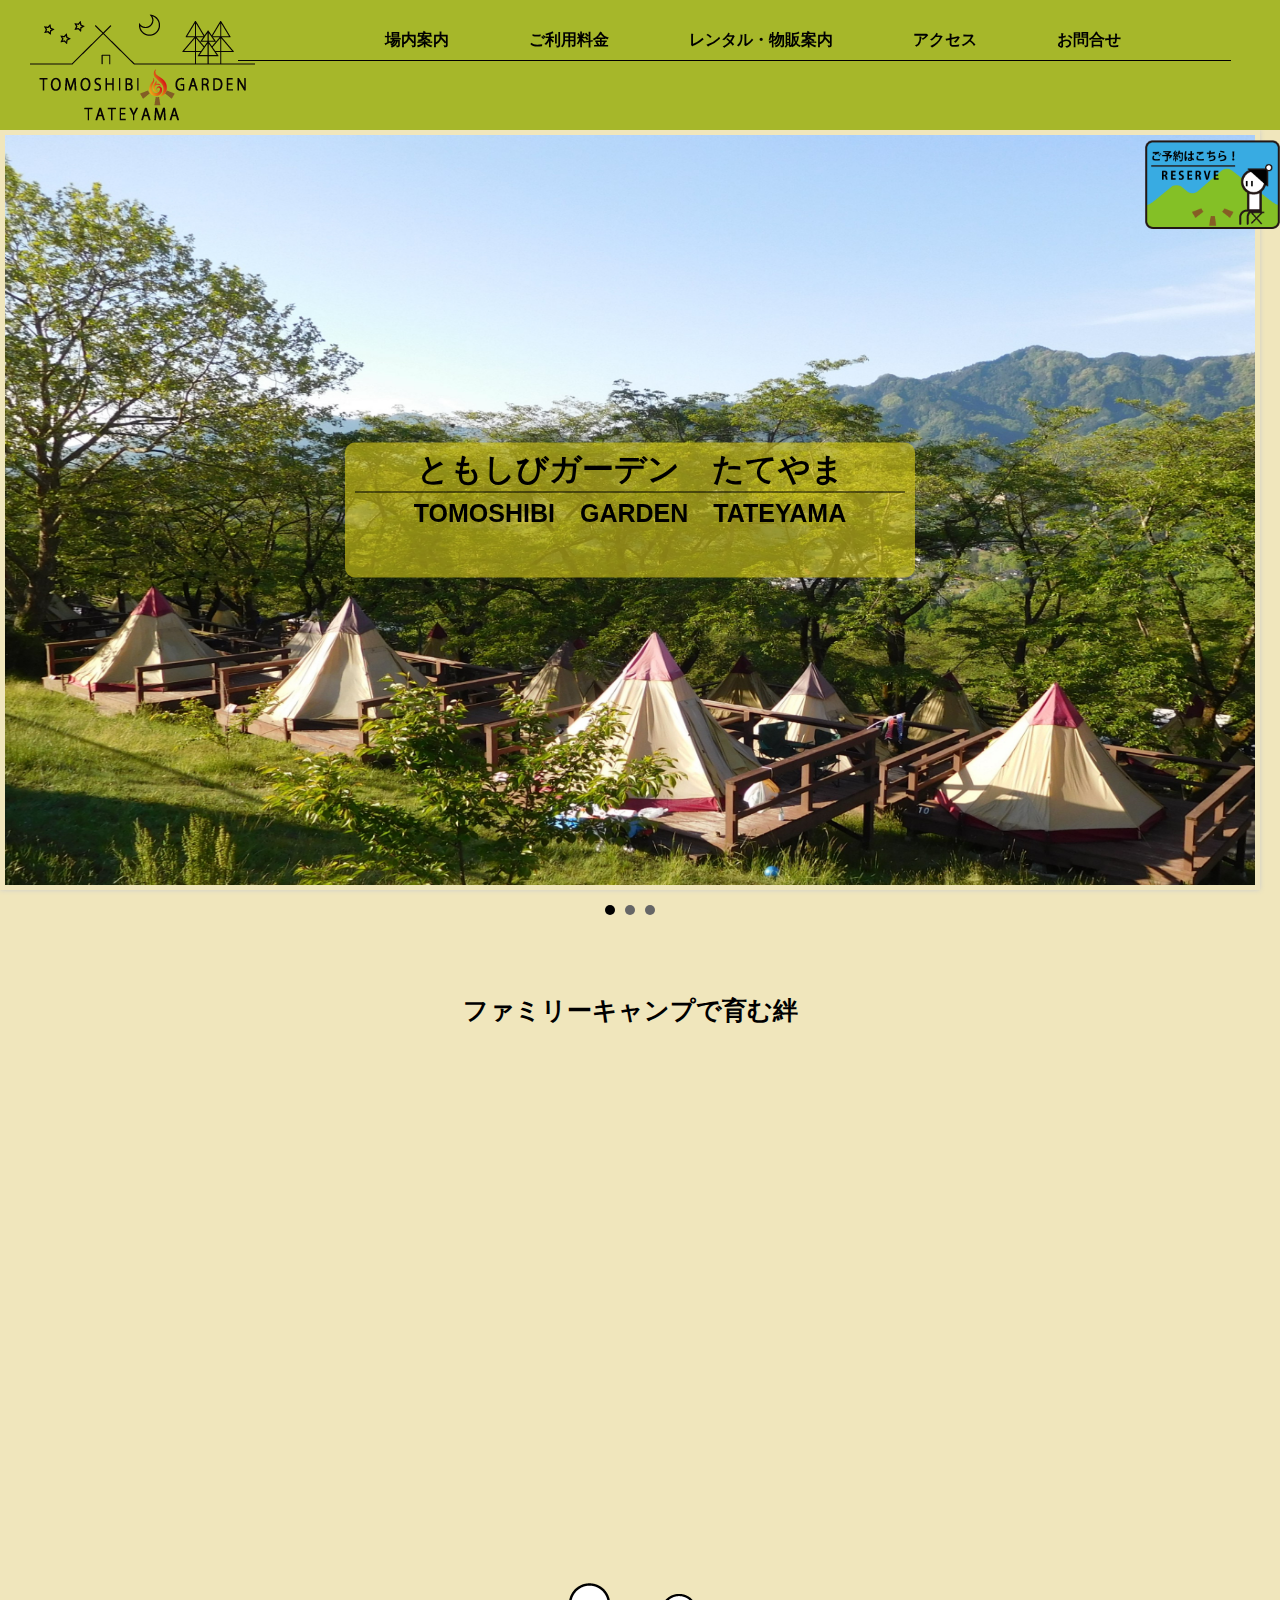
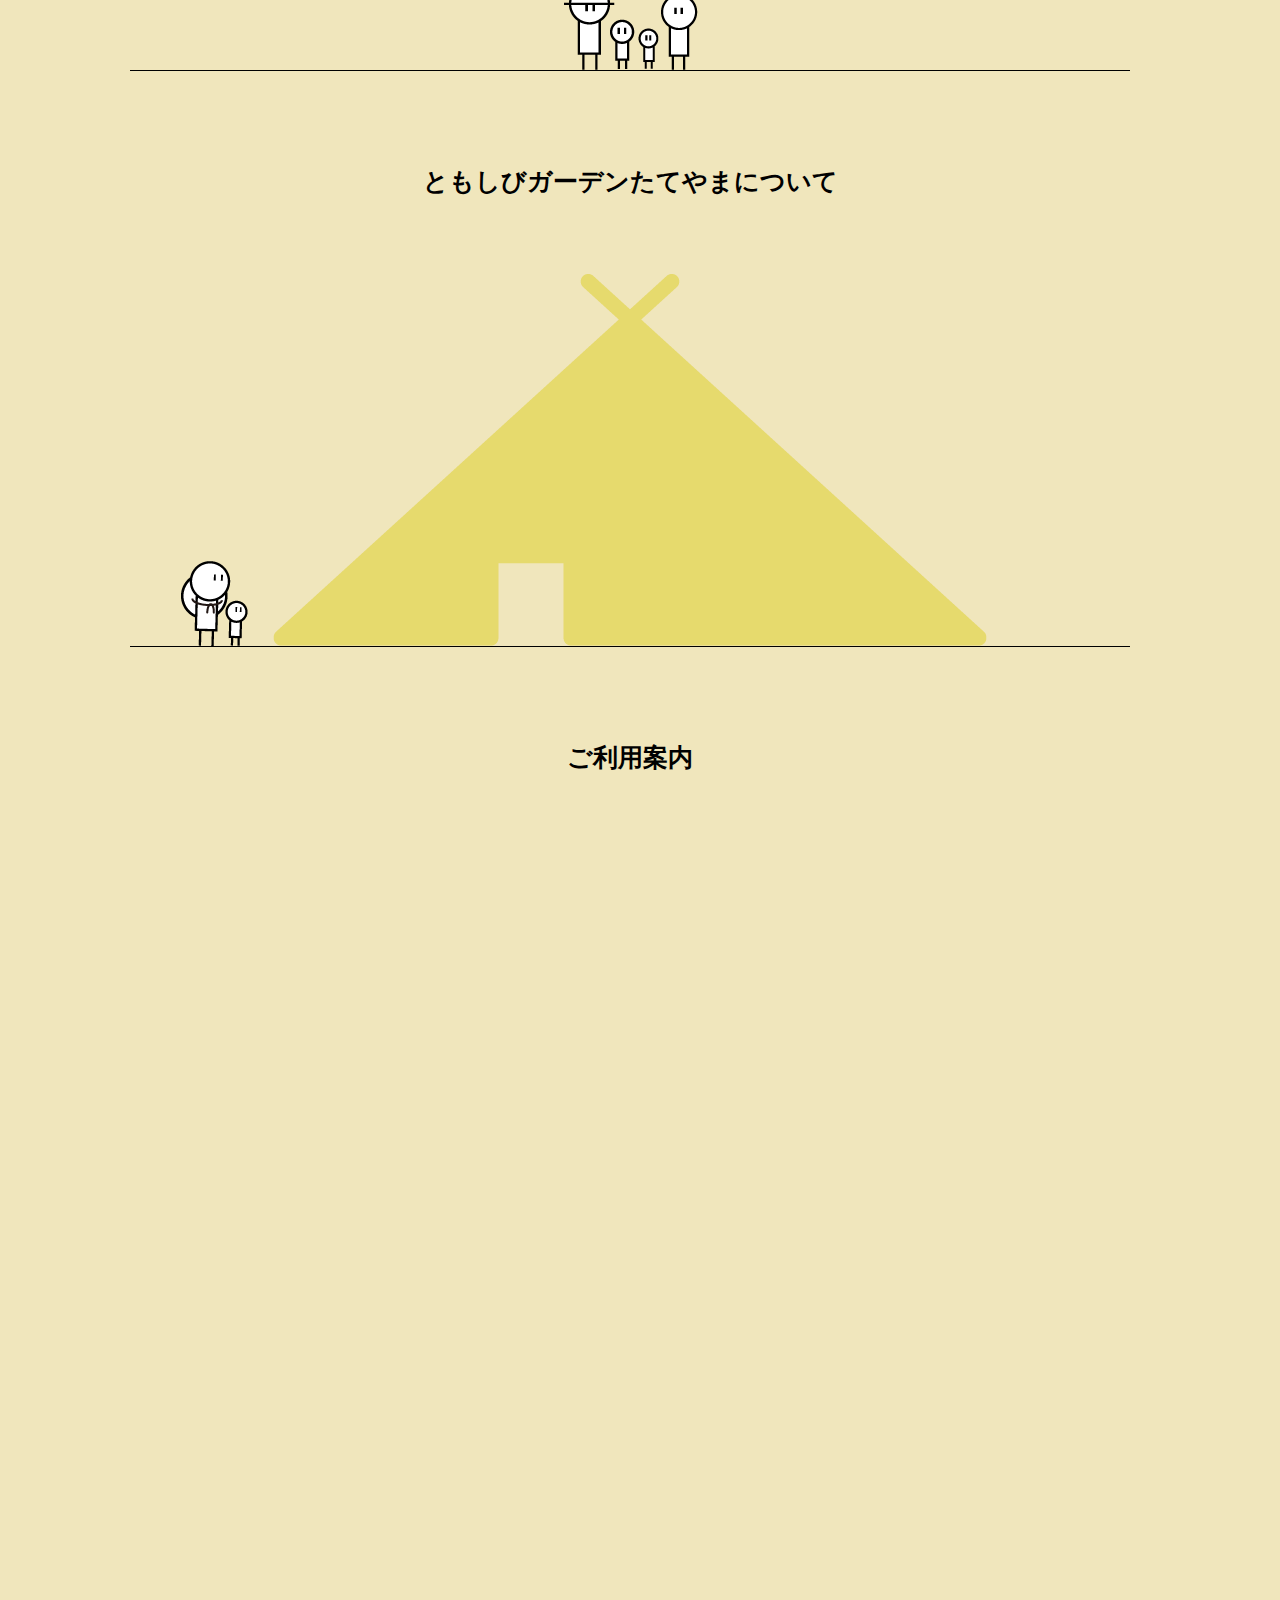
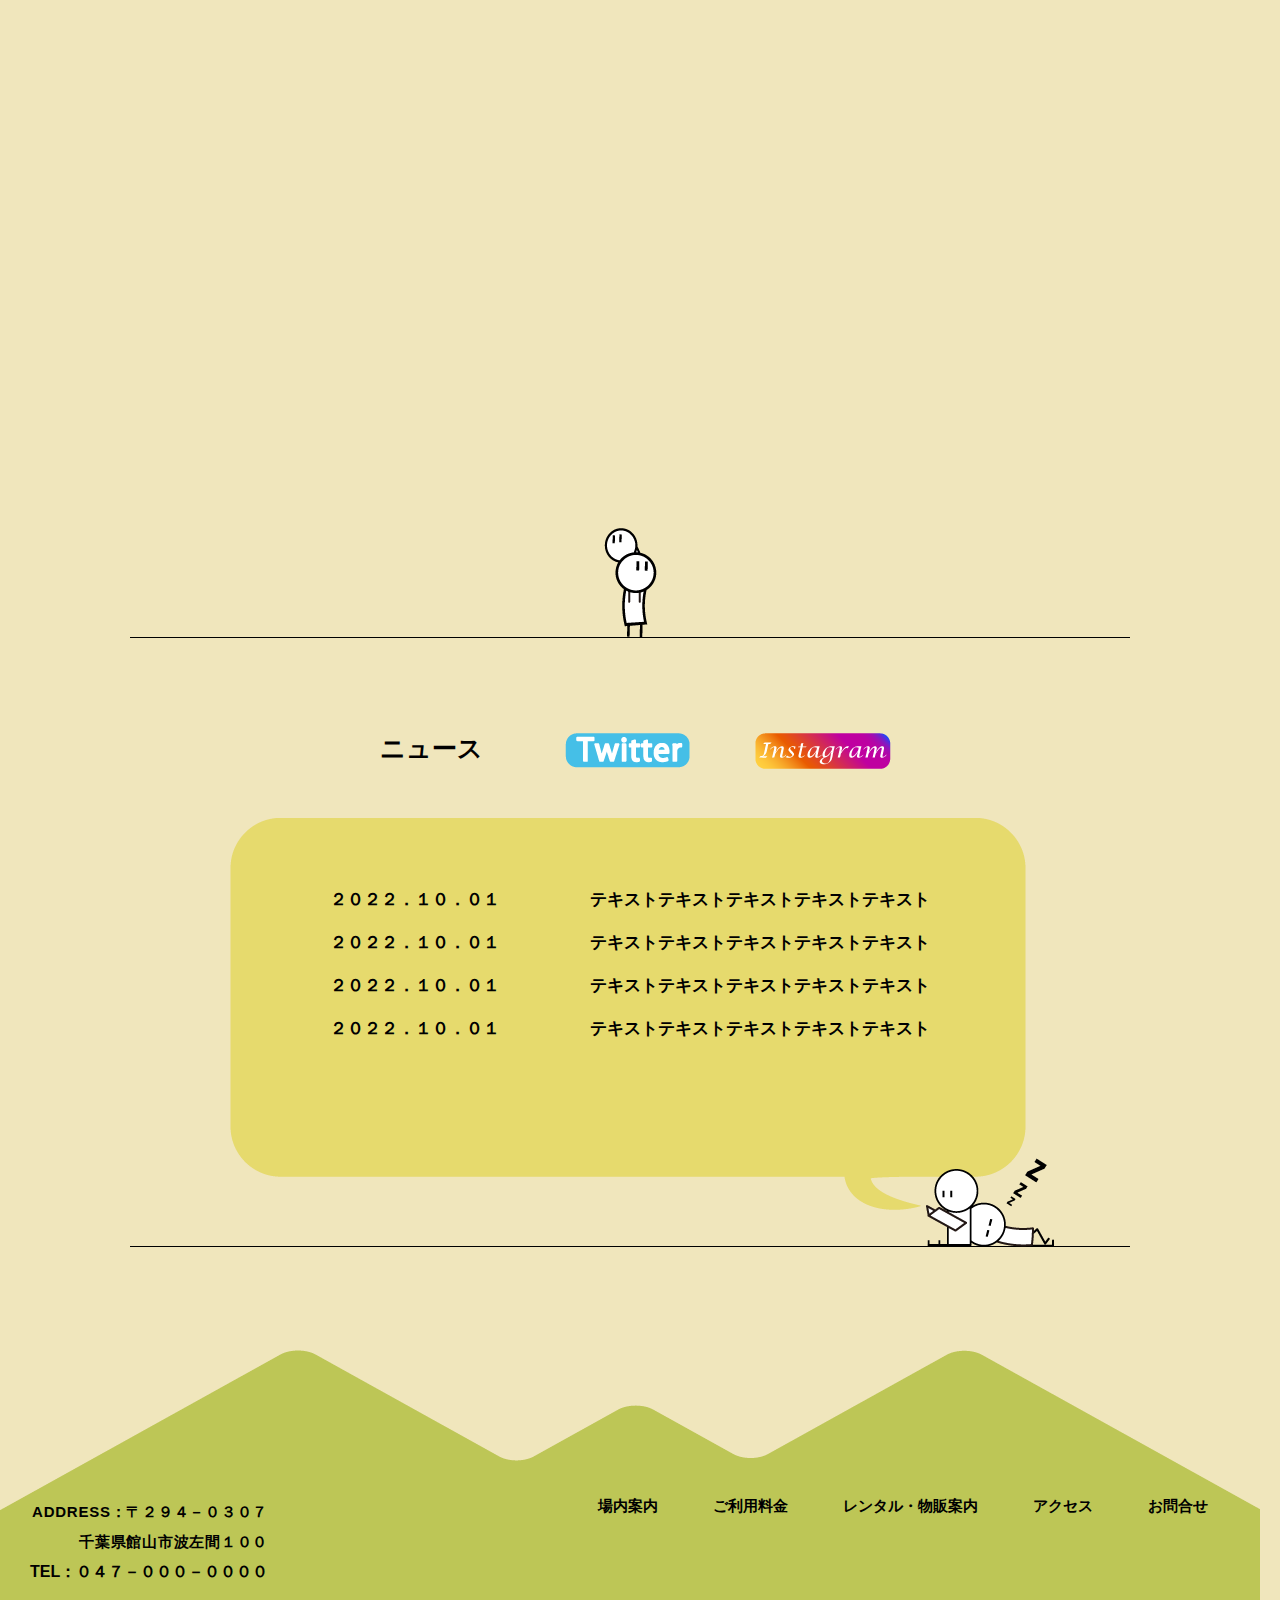
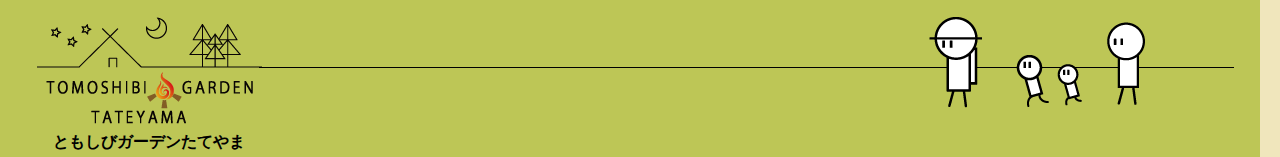
==== index.html @ 640172f9 "Initial commit" ====
<!DOCTYPE html>
<html lang="ja">

<head>
    <meta charset="UTF-8">
    <title>ともしびガーデンたてやま</title>
    <meta name="viewport" content="width=device-width, initial-scale=1.0">
    <link rel="stylesheet" href="assets/css/common.css">
    <link rel="stylesheet" href="assets/css/style.css">
    <link rel="stylesheet" href="assets/css/jquery.bxslider.min.css">
    <link rel="icon" href="favicon.ico">



</head>

<body>
    <header>
        <div class="h_logo">
            <a href="#">TOMOSHIBI&#8195;GARDEN&#8195;TATEYAMA</a>
        </div>
        <p>ＴＯＰ</p>
        <div class="h_nav">
            <ul class="d_f">
                <li><a href="guide/index.html">場内案内</a></li>
                <li><a href="fee/index.html">ご利用料金</a></li>
                <li><a href="rental/index.html">レンタル・物販案内</a></li>
                <li><a href="access/index.html">アクセス</a></li>
                <li><a href="contact/index.html">お問合せ</a></li>
            </ul>
        </div>

         <!--ハンバーガーフルスクリーン（レスポンス時表示）-->
        <button id="open">
            button
        </button>
        <div id="ham_nav">
            <button id="close">
                button
            </button>
            <ul>
                <li><a href="#">TOPページ</a></li>
                <li><a href="guide/index.html">場内案内</a></li>
                <li><a href="fee/index.html">ご利用料金</a></li>
                <li><a href="rental/index.html">レンタル・物販案内</a></li>
                <li><a href="access/index.html">アクセス</a></li>
                <li><a href="contact/index.html">お問合せ</a></li>
                <li><a href="https://www.nap-camp.com/">ご予約</a></li>
            </ul>
        </div>

    </header>
    <div class="mainvisual">
        <div class="mainv_title">
            <h1>ともしびガーデン<span>&#8195;</span><br class="ex_br">たてやま</h1>
            <h2>TOMOSHIBI&#8195;GARDEN&#8195;TATEYAMA</h2>
        </div>
        <ul class="bxslider">
            <li><img src="assets/images/top/slide_1.jpg" alt="slide_1" width="1260" height="750"></li>
            <li><img src="assets/images/top/slide_2.jpg" alt="slide_2" width="1260" height="750"></li>
            <li><img src="assets/images/top/slide_3.jpg" alt="slide_3" width="1260" height="750"></li>
        </ul>
    </div>
    <div class="button">
        <a href="https://www.nap-camp.com/" target="_blank">ご予約は<br>こちら！</a>
    </div>
    <main class="inner">
        <section class="greeting">
            <h2>ファミリーキャンプで育む絆</h2>
            <p class="element">私たちは、「キャンプを通じて絆を深めていただきたい。」という思いから、ファミリーキャンプ場を始めました。<br>
                南房総に広がる豊かな自然に囲まれた生活は、テントの設置や火のおこしかた、<br class="sp_br">
                飯盒炊さんなど、普段の生活とは異なる体験を通じて、新しい発見や学びを与えてくれます。<br>
                大人も子供も、時間を忘れて大自然を満喫し、家族の絆を深め合っていただく。それが私たちの願いです。</p>
            <!-- 吹き出し -->
            <div class="bubble">
                <p class="bubble_1 element"></p>
                <p class="bubble_2 element"></p>
                <p class="bubble_3 element"></p>
            </div>

        </section>

        <section class="about">
            <h2>ともしびガーデンたてやまについて</h2>
            <p class="element">ともしびガーデンたてやまは、千葉県館山市の廃別荘地をリノベーションし、キャンプ場として再利用した<br class="sp_br">
                キャンプ場です。<br class="ex_br">都心から約１００分。太平洋に面した館山の土地は、夏は涼しく、冬は暖かい気候で、<br class="sp_br">
                一年中快適に過ごすことができます。<br class="ex_br">また、別荘をリノベーションしたバンガロー、館山の海が一望できる<br class="sp_br">
                グランピング、しっかりと管理を施した芝生でのテントサイト、お見えになるお客様に快適な空間を用意し、<br class="sp_br">
                ご来場を心待ちにしております。</p>
        </section>
        <section class="content">
            <h2>ご利用案内</h2>
            <div class="content_button element">
                <a href="guide/index.html">
                    <div class="content_ex">
                        <h3>場内案内</h3>
                        <p>キャンプ場の区画、<br>
                            ご利用可能な施設についてはこちら！</p>
                    </div>
                    <p><img src="assets/images/top/photo_1.jpg" alt="photo_1" width="700" height="250"></p>
                </a>
            </div>
            <div class="content_button element">
                <a href="fee/index.html">
                    <div class="content_ex">
                        <h3>ご利用料金</h3>
                        <p>各種宿泊施設のご利用料金についてはこちら！</p>
                    </div>
                    <p><img src="assets/images/top/photo_2.jpg" alt="photo_2" width="700" height="250"></p>
                </a>
            </div>
            <div class="content_button element">
                <a href="rental/index.html">
                    <div class="content_ex">
                        <h3>レンタル・物販案内</h3>
                        <p>テントや焚火台など、キャンプ場内のレンタル品、<br>
                            着火剤やインスタント食品などの販売についてはこちら！</p>
                    </div>
                    <p><img src="assets/images/top/photo_3.jpg" alt="photo_3" width="700" height="250"></p>
                </a>
            </div>
            <div class="content_button element">
                <a href="access/index.html">
                    <div class="content_ex">
                        <h3>アクセス</h3>
                        <p>キャンプ場へのアクセス、周辺施設についてはこちら！</p>
                    </div>
                    <p><img src="assets/images/top/photo_4.jpg" alt="photo_4" width="700" height="250"></p>
                </a>
            </div>
        </section>
        <article>
            <div class="news_title d_f jc_s">
                <h2>ニュース</h2>
                <p class="bt_twitter">
                    <a href="https://twitter.com/?lang=ja" target="_blank"><img src="assets/images/top/twitter.png"
                            alt="twitter"></a>
                </p>
                <p class="bt_instagram">
                    <a href="https://www.instagram.com/" target="_blank"><img src="assets/images/top/instagram.png"
                            alt="instagram"></a>
                </p>
            </div>
            <div class="news">
                <dl class="d_f jc_s">
                    <dt>２０２２．１０．０１</dt>
                    <dd>テキストテキストテキストテキストテキスト</dd>
                </dl>
                <dl class="d_f jc_s">
                    <dt>２０２２．１０．０１</dt>
                    <dd>テキストテキストテキストテキストテキスト</dd>
                </dl>
                <dl class="d_f jc_s">
                    <dt>２０２２．１０．０１</dt>
                    <dd>テキストテキストテキストテキストテキスト</dd>
                </dl>
                <dl class="d_f jc_s">
                    <dt>２０２２．１０．０１</dt>
                    <dd>テキストテキストテキストテキストテキスト</dd>
                </dl>
            </div>
        </article>
    </main>
    <footer class="d_f">
        <div class="f_title">
            <address>ADDRESS：〒２９４－０３０７<br>
                千葉県館山市波左間１００</address>
            <p>TEL：０４７－０００－００００</p>
            <div class="f_logo">
                <h3><img src="assets/images/common/logo.png" alt="logo" width="225" height="110"></h3>
                <p>ともしびガーデンたてやま</p>
            </div>
        </div>

        <iframe
            src="https://www.google.com/maps/embed?pb=!1m18!1m12!1m3!1d26157.56448791781!2d139.77520216268923!3d34.96423838019934!2m3!1f0!2f0!3f0!3m2!1i1024!2i768!4f13.1!3m3!1m2!1s0x6017f753a573db23%3A0xbbffa22aea9318fd!2z5Y2D6JGJ55yM6aSo5bGx5biC!5e0!3m2!1sja!2sjp!4v1666143902271!5m2!1sja!2sjp"
            width="200" height="200" style="border:0;" allowfullscreen="" loading="lazy"
            referrerpolicy="no-referrer-when-downgrade">
        </iframe>

        <div class="f_nav">
            <ul class="d_f jc_s">
                <li><a href="guide/index.html">場内案内</a></li>
                <li><a href="fee/index.html">ご利用料金</a></li>
                <li><a href="rental/index.html">レンタル・物販案内</a></li>
                <li><a href="access/index.html">アクセス</a></li>
                <li><a href="contact/index.html">お問合せ</a></li>
            </ul>
        </div>
    </footer>

    <script src="assets/js/jquery-2.1.4.min.js"></script>

    <!-- ハンバーガーボタン -->
    <script src="assets/js/common.js"></script>

    <!-- スライド -->  
    <!-- フェードイン -->
    <script src="assets/js/jquery.bxslider.min.js"></script>
    <script>
        $(function () {
            $('.bxslider').bxSlider({
                'auto': true,
                'mode': 'fade',
                'speed': 800,
                'pause': 4000,
            });
        });
    </script>

  


</body>

</html>
---- assets/css/common.css ----
@charset"utf-8";

/* color:#F0E6BC #DBCD1D #A6B729*/

/* ---------------フェードイン--------------- */
.element {
    /* 最初は非表示 */
    transform: translateY(120px);
    opacity: 0;
    visibility: hidden;
    transition: transform 1.5s, opacity 1.5s, visibility 1.5s;
  }
  /* フェードイン時に入るクラス */
  
  .is-fadein {
    transform: translateX(0);
    opacity: 1;
    visibility: visible;
  }
/* ---------------------------------------------- */


body{
    background-color: #F0E6BC;
    margin-right: auto;
    margin-left: auto;
    font-family: '小塚ゴシック Pro','Kozuka Gothic Pro',sans-serif;
    font-weight: 700;
    width: 1260px;
}

body,ul,p,h1,h2,h3{
    padding: 0;
    margin: 0 ;
    list-style: none;
}

img{
    vertical-align: bottom;
}

h2{
    text-align: center;
    font-size: 25px;
    line-height: 40px;
}

.d_f{
    display: flex;
}
.jc_s{
    justify-content: space-between;
}

.ex_br{
    display: none;
}
   

.inner{
    width: 1000px;
    margin-left: auto;
    margin-right: auto;
}

main section,main article{
    border-bottom: 1px solid #000;
    margin-left: auto;
    margin-right: auto;
}

/* --------------header------------- */
header{
    display: flex;
    width: 100%;
    height: 110px;
    background:rgb(166,183,42);
    padding-top: 10px;
    padding-bottom: 10px;
    position: fixed;
    z-index: 3;
}

header .h_logo{
    position: relative;
    background-image: url(../images/common/logo.png);
    height: 110px;
    width: 225px;
    background-size: contain;
    background-repeat: no-repeat;
    padding-top: 55px;
    font-size: 20px;
    text-align: center;    
    transition: 0.5s;
    margin-top: 4px;
    margin-left: 30px;
}

header .h_logo a{
    width: 225px;
    color: transparent;
}

header .h_logo:hover{
    background-image: url(../images/common/logo_h.png);
    height: 110px;
    width: 225px;
    background-size: contain;
    background-repeat: no-repeat;
    padding-top: 55px;
    font-size: 20px;
    text-align: center;    
}
    
header .h_logo::after{
    content:"";
    display:block;
    width:993px;
    height:1.5px;
    background-color:black;
    position:absolute;
    top: 45.5px;
    left: 208px;}

    header>p{
        display: none;
    }

header .h_nav>ul{
    width: 975px;
    margin-top: 20px;
    padding-left: 50px;
    position: relative;
}

header .h_nav ul>li{
    margin-left: 80px;
}

header .h_nav ul li a{
    text-decoration: none;
    color: black;
    font-size: 16px;
    transition: 0.5s;}


    header .h_nav ul li a:hover{
    color: #F0E6BC;
}
header .fat-nav{
    display: none;
}


/* ----------------ハンバーガーメニュー---------------- */

header button{
    display: none;
    background-image: url(../images/common/ham_open.png);
    background-repeat: no-repeat;
    background-size: contain;
    color: transparent;
    height: 30%;
    width: 20%;
    background-color: transparent;
    border: none;

}

#ham_nav{
    display: none;
	position:fixed;
	left:0;
	top:0;
	height:100%;
	width:100%;
	background:rgba(0, 0, 0, 0.9)
}

#ham_nav button{
    background-image: url(../images/common/ham_close.png);
    position: absolute;
    top: 5%;
    left: 80%;
    height: 5%;
    width: 15%;
}

#ham_nav ul{
    margin-top: 20%;
    text-align: center;
}

#ham_nav ul li{
    font-size: 27px;
    margin-bottom: 10px;
}

#ham_nav ul li a{
    text-decoration: none;
    color: rgba(219,205,29,0.8);
}


/* ----------------navコピペ---------------- */

/* header .h_nav ul li:first-child{
    color: #F0E6BC;
}

header .h_nav ul li:first-child::before{
  content: '';
  display: inline-block;
  width: 60px;  
  height: 60px;
  background-image: url(../images/common/nav_fam_first.png);
  background-size: contain;
  vertical-align: top;
  background-repeat: no-repeat;
  position: absolute;
  
}
header .h_nav ul li:first-child::after{
    content: '';
    display: inline-block;
    width: 60px;  
    height: 60px;
    background-image: url(../images/common/nav_fam_last.png);
    background-size: contain;
    vertical-align: top;
    background-repeat: no-repeat;
   margin-left: 10px;
    position: absolute;
} */

/* ------------------------------------ */



/* ------------mainvisual------------ */
.mainvisual{
    position: relative;
    top:130px;
    width: 1260px;
    margin-right: auto;
    margin-left: auto;
}

.mainvisual .mainv_title{
 position: absolute;
  top: 50%;
  left: 50%;
  transform: translate(-50%, -50%);
  -webkit-transform: translate(-50%, -50%);
  -ms-transform: translate(-50%, -50%);
  background-color: rgba(219,205,29,0.6); 
  border-radius: 10px;
  padding: 5px 10px;
  width: 550px;
  height: 125px;
  z-index: 1;
}

.mainvisual .mainv_title h1:first-child{
    border-bottom: black 1px solid;
}
.mainvisual .mainv_title h1{
    text-align: center;
}


main,footer{
    position: relative;
    top:130px;
}

/* -------------button------------- */

.button a{
    color: transparent;
    background-image: url(../images/top/reserve_button.png);
    background-repeat: no-repeat;
    background-size: contain;
      position: fixed;
      z-index: 2;
      top:140px;
      right:0;
      width: 135px;
      height: 135px;
      transition: 0.5s;
  }
  .button a:hover{
    background-image: url(../images/top/h_reserve_button.png);
    background-repeat: no-repeat;
    background-size: contain;
      position: fixed;
      z-index: 2;
      top:150px;
      right:0;
      width: 150px;
      height: 150px;
  }


/* ---------------main--------------- */


main .careful ul{
    list-style-type: square;
    font-size: 14px;
    line-height: 25px;
}


/* --------------footer-------------- */


footer{
background-image: url(../images/common/footer_bg.png);
background-repeat: no-repeat;
background-size: 100%;
padding-top: 150px;
padding-left: 30px;
position: relative;
margin-top: 100px;
}

footer .f_title{
    margin-right: 60px;
}

footer .f_title p{
    line-height: 30px;
}

footer .f_title::after{
    content:"";
    display:block;
    width:975px;
    height:1.5px;
    background-color:black;
    position:absolute;
    bottom: 89px;
    left:259px;
    
}


footer address{
    font-size: 15px;
    font-style: normal;
    text-align: right;
    letter-spacing: 0.05em;
    line-height: 30px;
}

footer .f_title .f_logo{
    margin-top: 30px;
}
footer iframe{
    position: absolute;
    margin-top: 27px;
    margin-left: 310px;
}

footer .f_nav{
    margin-left: 270px;
}

footer .f_nav::after{
    content: url(../images/common/footer_fam.png);
    position: absolute;
    bottom: 45px;
    right: 115px;
}

footer .f_nav ul{
width: 610px;
}

footer .f_nav ul li a{
    text-decoration: none;
    color: black;
    font-size: 15px;
    transition: 0.5s;}

footer .f_nav ul li a:hover{
    color: #F0E6BC;
}


/* 
footer .f_title .f_logo p{
display: flex;
  align-items: center;
  justify-content: center;
}
footer .f_title .f_logo p:after{
    border-top: 1px solid black;
    content: "";
    width: 20px; 
} */

footer .f_title .f_logo{
text-align: center;
}


/* -------------------------レスポンシブ------------------------- */

@media screen and (max-width:640px){

    .inner{
        width:100%;
    margin-right: auto;
    margin-left: auto;
    }

    main section,main article{
        border-bottom: 1px solid #000;
    }
    

     img{max-width: 100%;
         height: auto;
        }

        h2{
            font-size: 20px;
            line-height: 30px;
        }

     body,.mainvisual,.mainvisual .mainv_title{
        width:auto;
     }

     .d_f{
        display: block;
        flex-direction: column;
     }
     
      header .h_nav, .button, footer .f_nav,
      footer .f_nav::after,footer .f_title::after{
        display: none;
     }

     .sp_br{
        display: none;
      }
     .ex_br{
         display: block;
     }
        
    
/* --------------------header-------------------- */
header{
    opacity: 0.7;
    height: 10%;
    text-align: left;
    padding-right: auto;
    padding-left: auto;
    justify-content: space-around;
}

header .h_logo{
    background-image: url(../images/common/logo.png);
    height: 30%;
    width: 40%;
    background-size: contain;
    background-repeat: no-repeat;
    padding-top: auto;
    font-size: 20px;
    text-align: center;
    transition: 0.5s;
    margin-left: 0;
}

header .h_logo a{
    display: none;
}

header .h_logo:hover{
    display: none;
}

header .h_logo::after{
    content:"";
    display:block;
    width:100%;
    height:1px;
    background-color:black;
    position:absolute;
    top: 40%;
    left: 100%;
}

header>p{
    display: block;
    font-size: 5px;
    margin-top: 50px;
} 

header .fat-nav{
    display: block;
}


/* ----------------ハンバーガーメニュー---------------- */

/* ------メニュー表示時、非表示------ */
header button{
    display: block;
    position: absolute;
    top: 20%;
    left: 80%;
}


#ham_nav{
    display: block;
} 




/* ------------------mainvisual------------------ */

.mainvisual{
    position:relative;
    top:90px;
    margin-right: auto;
    margin-left: auto;
    height: 1000%;
}




/* --------------------footer-------------------- */
footer{
    background-color:rgb(166,183,42);
    opacity: 0.7;
    width: 100%;
    padding-bottom: 20px;
    padding-left: 0;
    padding-top: 0;
    }

    footer .f_title{
        margin-left: 5%;
    }

footer .f_title{
    width: 90%;
    display: flex;
    flex-wrap: wrap-reverse;
    margin-right: auto;
    margin-left: auto;
    text-align: center;
}

footer .f_title>p{
    font-size: 12px;
    width: 100%;
    margin-right: auto;
    margin-left: auto;
}

footer .f_title .f_logo{
    width: 100%;
}

footer address{
    text-align: center;
    font-size: 12px;
    width: 100%;
    margin-right: auto;
    margin-left: auto;
}


footer iframe{
    position: relative;
    margin-top: 20px;
    margin-bottom: 20px;
    margin-left: auto;
    margin-right: auto;
    width: 100%;
    height: 300px;
    }



      footer::before {
        height: 80px;
        content: "";
        position: absolute;
        left: 0;
        width: 100%;
        top: -67px;
        background: 
        linear-gradient(30deg, rgb(166,183,42) 50px, transparent 0), 
        linear-gradient(330deg,rgb(166,183,42) 50px, transparent 0);
        background-size: 200px 70px;
      }


}
---- assets/css/style.css ----
@charset"utf-8";


/* ------------------------スライド------------------------ */
.slider {
  width: 100%;
  height: 100%;
}

.slider img {
  width: 100%;
  object-fit: cover;
}




/* -------------------------------- */




/* ------------.mainv_title------------ */

.mainvisual .mainv_title h1{
  border-bottom: black 1px solid;
}
.mainvisual .mainv_title h1, .mainvisual .mainv_title h2{
  text-align: center;
}

/* -------------greeting------------- */

main .greeting{
  background-image: url(../images/top/greeting_fam.png);
  background-repeat: no-repeat;
  background-position: center bottom;
  height: 680px;
}

main .greeting h2{
  margin-top: 100px;
  margin-bottom: 35px;
  text-align: center;}

main .greeting>p {
    padding:50px 20px;
    position: relative;
    font-size: 18px;
    line-height: 40px;
    background: rgba(219,205,29,0.5);
    border-radius: 30px;
    width: 950px;
    margin-right: auto;
    margin-left: auto;
    text-align: center;
  }

  /* ------------吹き出し------------ */
  .bubble_1{
    margin-left: auto;
    margin-right: auto;
    width: 130px;
    height: 50px;
    background: rgba(219,205,29,0.5);
    border-radius: 50%;
    margin-bottom: 25px;
    margin-top: 25px;
  }
  
.bubble_2{ 
    margin-left: auto;
    margin-right: auto;
    width: 80px;
    height: 30px;
    background:rgba(219,205,29,0.5);
    border-radius: 50%;
    margin-bottom: 25px;
  }

.bubble_3{
    margin-left: auto;
    margin-right: auto;
    width: 50px;
    height: 20px;
    background: rgba(219,205,29,0.5);
    border-radius: 50%;
    margin-bottom: 25px;
  } 
  /* --------------------------------- */

  /* ---------------about--------------- */
  main .about{
    height: 485px;
    background-image: url(../images/top/about_bg.png);
    background-repeat: no-repeat;
    /* background-size: 730px 380px; */
    background-position: center bottom;
  }
 
  main .about::after{
  content: url(../images/top/about_fam.png);
  position: relative;
  top:50px;
  left: 50px;
  }

main .about h2{
    margin-top: 90px;
    margin-bottom: 70px;
}

main .about p{
  width: 910px;
  margin-top: 110px;
  margin-right: auto;
  margin-left: auto;
  font-size: 18px;
  line-height: 40px;
}

/* ---------------content--------------- */

  main .content{
    height: 1500px;
    background-image: url(../images/top/content_fam.png);
    background-repeat: no-repeat;
    background-position: center bottom;
  }

  main .content h2{
    text-align: center;
    margin-top: 90px;
    margin-bottom: 30px;
  }

  main .content .content_button{
    margin-bottom: 50px;
    width: 700px;
    margin-right: auto;
    margin-left: auto;
    position: relative;
    box-shadow: rgba(104, 97, 33,0.7) 15px 15px 5px;
    transition: 0.5s;
    border-radius: 5px;
    align-items: center;
    justify-content: center;
  }

  main .content .content_button:hover{
    margin-bottom: 50px;
    width: 700px;
    margin-right: auto;
    margin-left: auto;
    position: relative;
    box-shadow: none;
    transform: translate(15px,15px);
    /* cursor: pointer; */
    border-radius: 5px;
    align-items: center;
    justify-content: center;
  }
  
/* ---------------画像枠ぼかし--------------- */
main .content .content_button a{
  border-radius: 5px;
}

main .content .content_button img{
  border-radius: 5px;
}

main .content .content_button::after {
    position: absolute;
    content: '';
    top: 0;
    bottom: 0;
    left: 0;
    right: 0;
    box-shadow: inset 0 0 10px 15px #F0E6BC;
    border-radius: 5px; 
  }

/* ------------------------------ */


  main .content .content_button a .content_ex{
    position: absolute;
    z-index: 2;
    top: 50%;
    left: 50%;
    transform: translate(-50%, -50%);
    -webkit-transform: translate(-50%, -50%);
    -ms-transform: translate(-50%, -50%);
    background-color: rgba(219,205,29,0.6); 
    border-radius: 10px;
    height: 87px;
    width: 265px;
    margin-left: auto;
    margin-right: auto;
  }

  main .content .content_button a .content_ex h3,
  main .content .content_button a .content_ex p{
    color: black;
    text-align: center;
  }

  main .content .content_button a .content_ex h3{
    font-size: 25px;
    width: 240px;
    border-bottom: 1px solid #000;
    margin-left: auto;
    margin-right: auto;
  }

  main .content .content_button a .content_ex p{
    font-size: 10px;
    line-height: 15px;
  }

  main .content .content_button  img{
    box-shadow:7px,7px,5px;
  }

  /* -----------------article----------------- */

  main article{
    height: 518px;
    position: relative;
    }

  main article .news_title{
    position: relative;
    width: 500px;
    margin-right: auto;
    margin-left: auto;
    margin-top: 90px;
    margin-bottom: 50px;
  }


  main article .news_title .bt_twitter,main article .news_title .bt_instagram{
    position: absolute;
    transition: 0.5s;
  }

  main article .news_title .bt_twitter{
   margin-left: 37%;
   margin-top: 5px;
  }

  main article .news_title .bt_twitter:hover{
    margin-top: 10px;
  }

  main article .news_title .bt_instagram{
    margin-left: 75%;
    margin-top: 5px;
  }

  main article .news_title .bt_instagram:hover{
    margin-top: 10px;
  } 

  main article .news{
    width: 800px;
    height: 400px;
    background-image: url(../images/top/article_bg.png);
    background-repeat: no-repeat;
    margin-left: auto;
    margin-right: auto;
    padding-top: 50px;
  }

  main article .news::after{
    content: url(../images/top/article_fam.png);
    position: absolute;
    top: 430px;
    right: 75px;
  }

  main article .news dl{
    width: 600px;
    margin-left: auto;
    margin-right: auto;
    font-size: 17px;
    margin-top: 20px;
  }


   @media screen and (max-width:640px){
 

/* -------------------width------------------- */
         main section, main article{
           width: 100%;
        }

         main .greeting>p{
           width: 90%;
         }
         main .about p{
           width: 90%;
         }

         main .content .content_button,main .content .content_button:hover{
           width:95%;
         }

         main .content .content_button a .content_ex{
           width: 100%;
         }

         main .content .content_button a .content_ex h3{
           width: 90%;
         }

         main article .news_title{
           width: 45%;
         }

         main article .news{
           width: 90%;
         }

         main article .news dl{
           width: 80%;
         } 
   
/* ------------------------------------- */

/* ------------------mainvisual------------------ */

.mainvisual .mainv_title h1{
   font-size: 20px;
   line-height: 35px;
} 

.mainvisual .mainv_title h1 span{
  display: none;
}

.mainvisual .mainv_title h2{
  font-size: 13px;
  line-height: 25px;
}

/* -----------------main----------------- */

/* -------------greetng------------- */
main .greeting h2,main .about h2,main .content h2{
  margin-top: 20px;
}


 main .greeting>p {
  padding:10px 20px;
  position: relative;
  font-size: 15px;
  line-height: 30px;
  background: rgba(219,205,29,0.5);
  border-radius: 30px;
  height: auto;
  text-align: left;
} 
  

/* ------------吹き出し------------ */

main .greeting{
  padding-bottom: 40px;
  height: auto;
  padding-bottom: 100px;
}

.bubble_1{
  margin-bottom: 10px;
  margin-top: 10px;
}

.bubble_2{ 
  margin-bottom: 10px;
}

.bubble_3{
  margin-bottom: 10px;
}  

/* --------------------------------- */

 /* ---------------about--------------- */
  main .about{
  background-image: url(../images/top/about_fam.png);
  height: auto;
  padding-bottom: 100px;
  background-position: left bottom;
}

main .about::after{
  display: none;
}

main .about p{
  padding:10px 20px;
margin-top: 0;
margin-right: auto;
margin-left: auto;
font-size: 15px;
line-height: 27px;
background: rgba(219,205,29,0.5);
  border-radius: 30px;
} 
  

/* -----------------content----------------- */
main .content{
  height: auto;
 padding-bottom: 150px;
}

main .content .content_button{
  margin-bottom: 30px;
  position: relative;
  box-shadow: none;
}

main .content .content_button:hover{
 display: none;
} 

  

  
/* ---------------画像枠ぼかし--------------- */
main .content .content_button::after {
    box-shadow: inset 0 0 5px 5px rgba(219,205,29,0.5); 
  } 

/* ------------------------------ */

 main .content .content_button a .content_ex{
  position: relative;
  z-index: 0;
  top: 0;
  left: 0;
  transform: translate(0,0);
  -webkit-transform: translate(0,0);
  -ms-transform: translate(0,0);
  background-color: rgba(219,205,29,0.6); 
  border-radius: 10px;
  height: auto;
  margin-left: auto;
  margin-right: auto;
  padding-bottom: 10px;
}

main .content .content_button a .content_ex h3{
  font-size: 20px;
  border-bottom: none;
}

main .content .content_button a .content_ex p{
  font-size: 13px;
  line-height: 20px;
}
main .content .content_button a{
  display: flex;
  flex-wrap: wrap-reverse;
}


/* ---------------------article--------------------- */

main article{
  height: auto;
  background-image: url(../images/top/article_fam.png);
  background-repeat: no-repeat;
  background-position: right bottom;
  }

  main article .news_title{
    margin-top: 30px;
    margin-bottom: 30px;
    text-align: center;
  }

  main article .news_title .bt_twitter,main article .news_title .bt_instagram{
    position: relative;
    transition: none;
  }

  main article .news_title .bt_twitter{
    margin-left:auto;
    margin-top :20px;
   }

   main article .news_title .bt_twitter:hover{
    display: none;
  }

  main article .news_title .bt_instagram{
    margin-left:auto;
    margin-top: 30px;
  }

  main article .news_title .bt_instagram:hover{
    display: none;
  } 


  main article .news{
    height: auto;
    padding-top: 10px;
    padding-bottom: 10px;
    background-image:none;
    background-color: rgba(219,205,29,0.6); 
    border-radius: 10px;
    margin-bottom: 90px;
  }

  main article .news::after{
    display: none;
  }

  main article .news dl{
    text-align: center;
    justify-content: start;
    font-size: 10px;
    margin-top: 5px;
  }


}
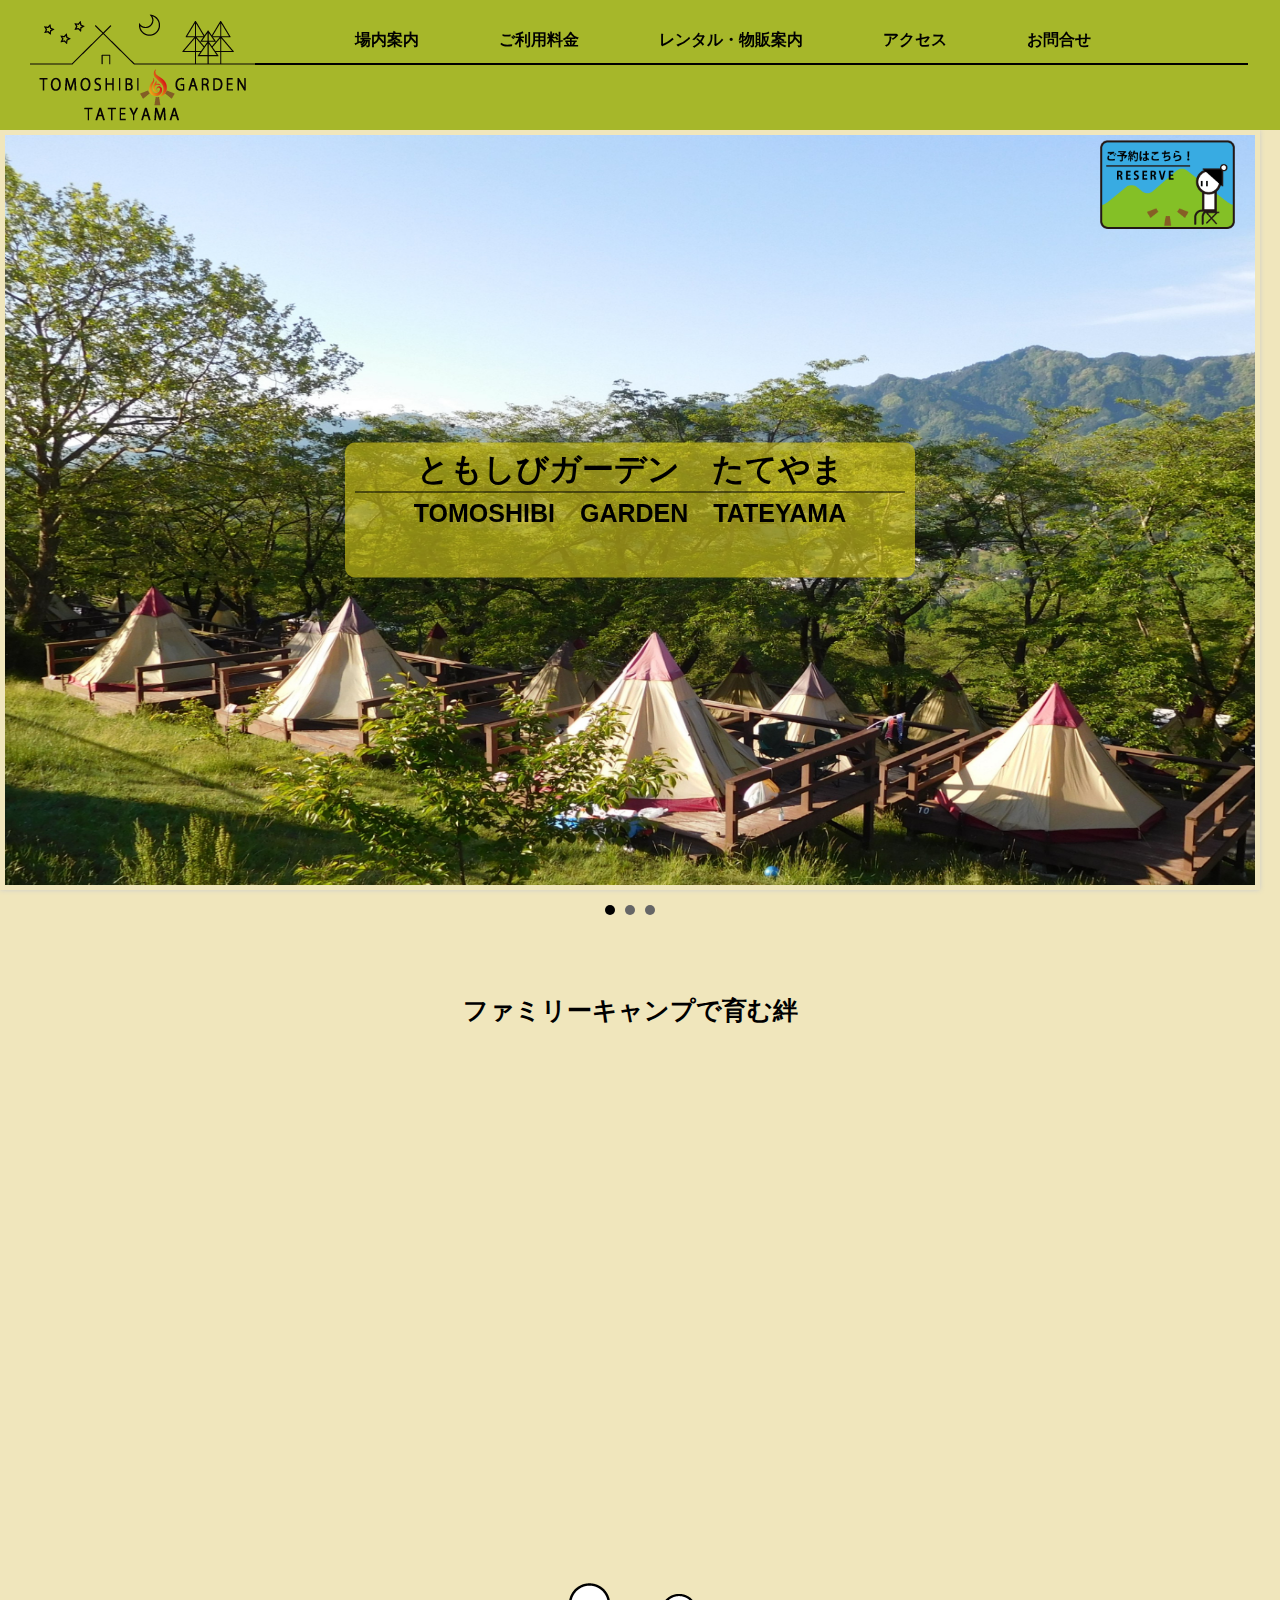
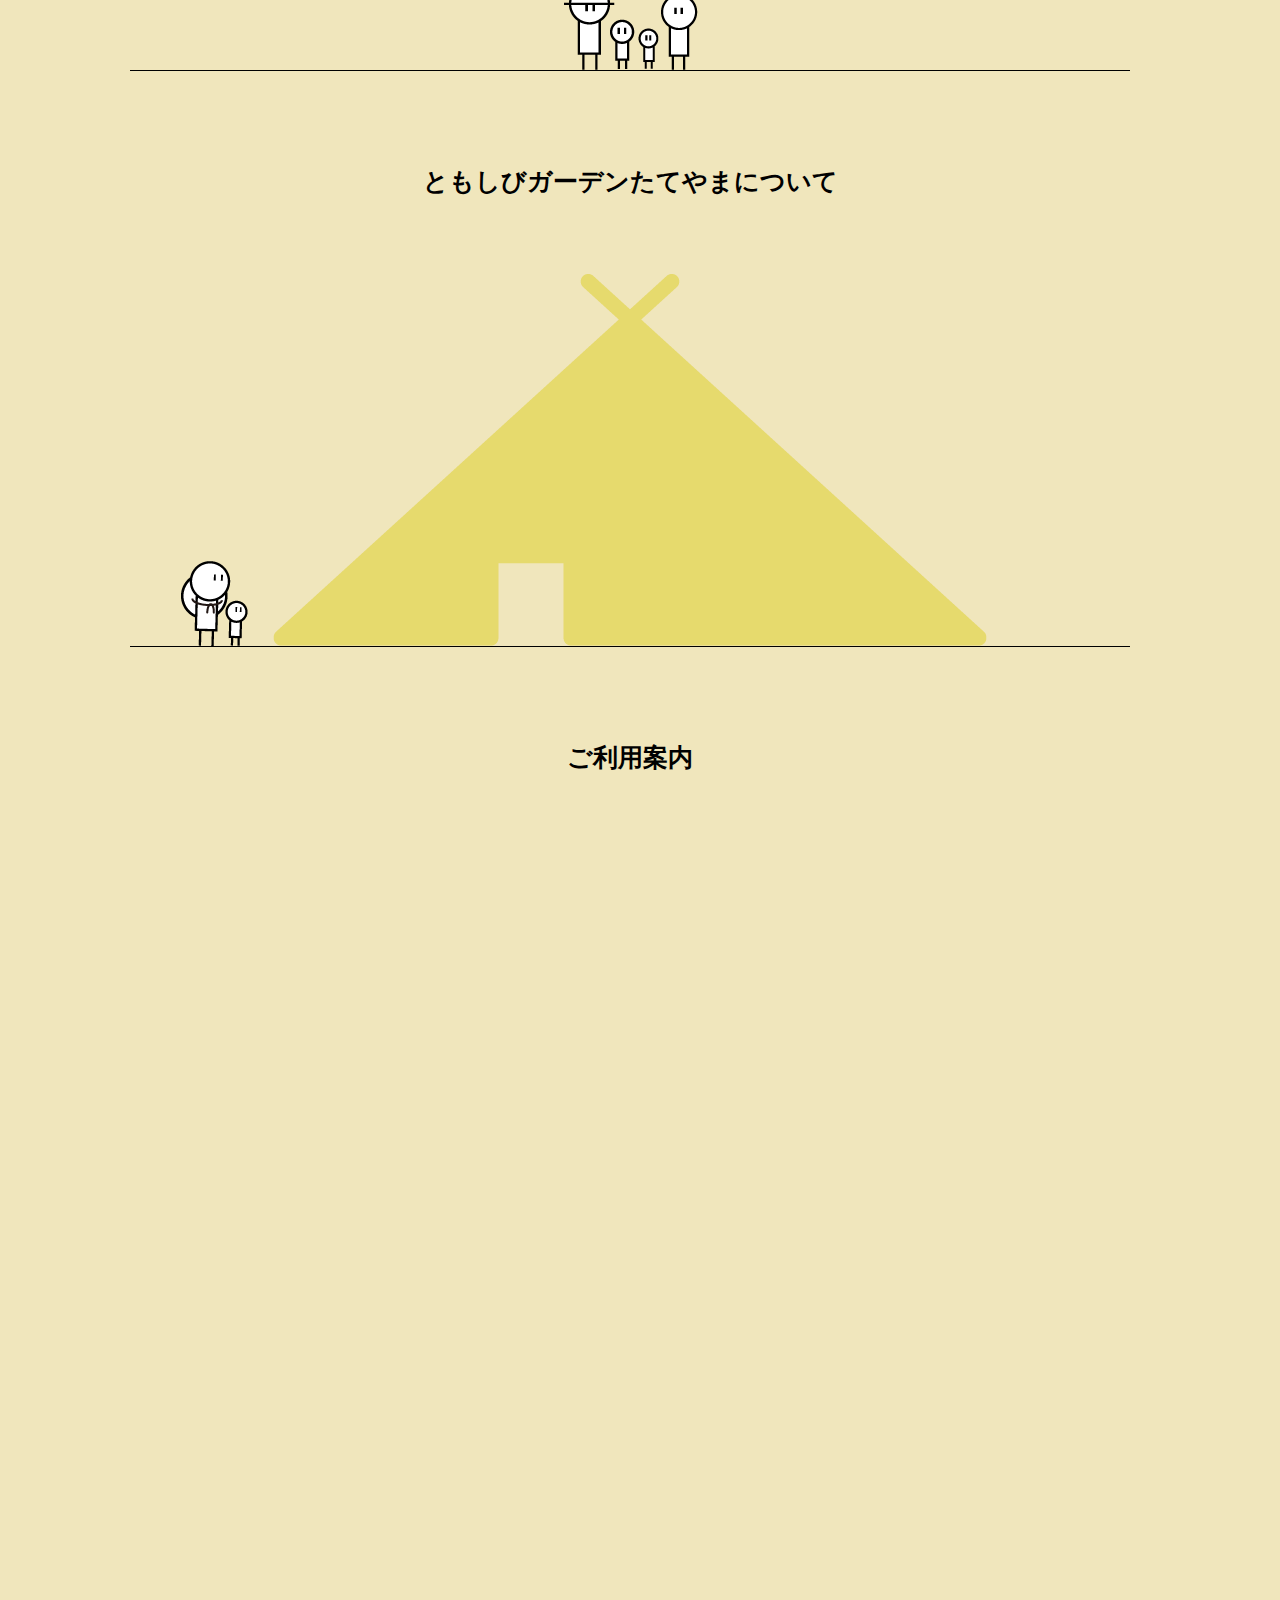
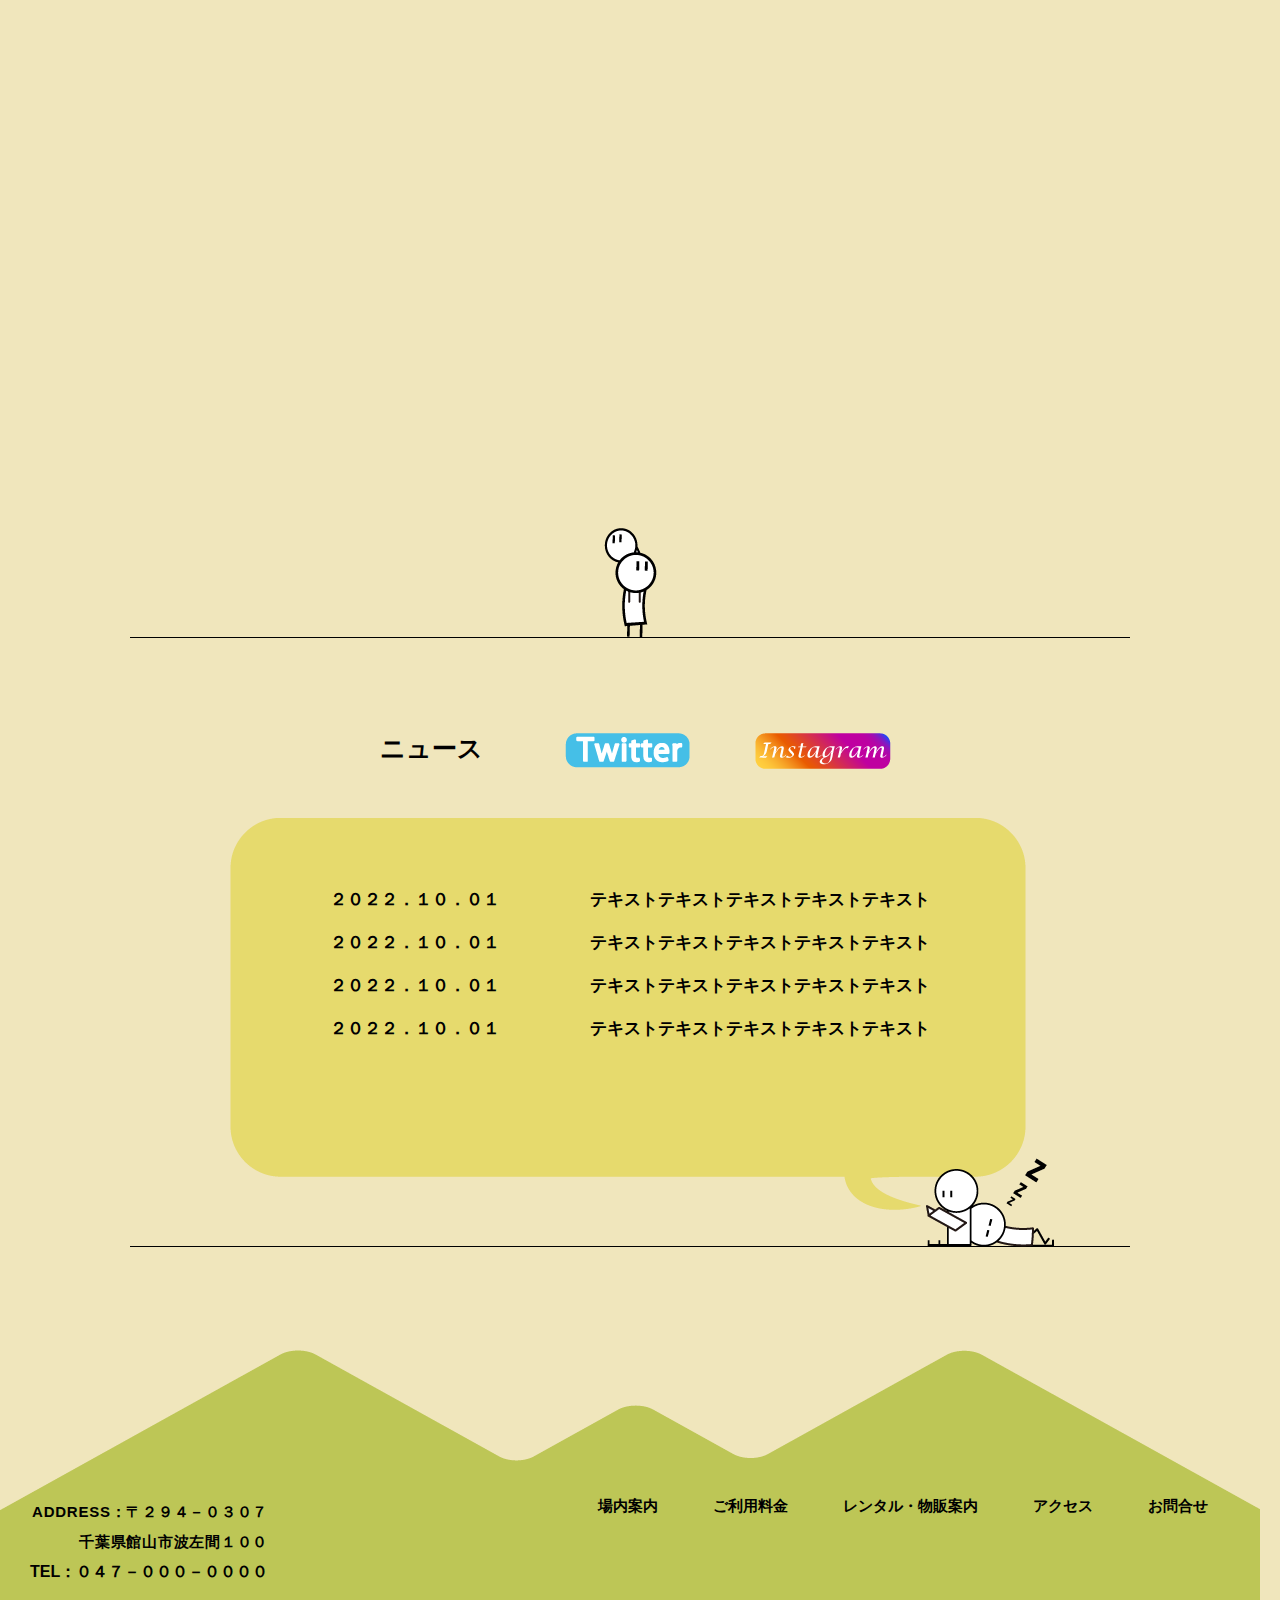
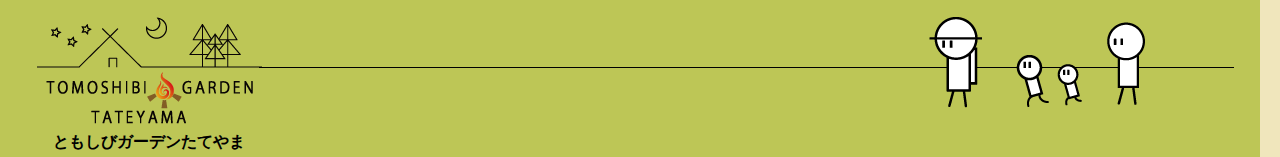
==== commit 9b202405: "commit" ====
--- a/index.html
+++ b/index.html
@@ -1,6 +1,6 @@
 <!DOCTYPE html>
 <html lang="ja">
-
+<!-- 2022.11.9 Github upload -->
 <head>
     <meta charset="UTF-8">
     <title>ともしびガーデンたてやま</title>
@@ -17,7 +17,7 @@
 <body>
     <header>
         <div class="h_logo">
-            <a href="#">TOMOSHIBI&#8195;GARDEN&#8195;TATEYAMA</a>
+            <a href="#">TOMOSHIBI&#8195;GARDEN<br>&#8195;TATEYAMA</a>
         </div>
         <p>ＴＯＰ</p>
         <div class="h_nav">
--- a/assets/css/common.css
+++ b/assets/css/common.css
@@ -9,80 +9,89 @@
     opacity: 0;
     visibility: hidden;
     transition: transform 1.5s, opacity 1.5s, visibility 1.5s;
-  }
-  /* フェードイン時に入るクラス */
-  
-  .is-fadein {
+}
+
+/* フェードイン時に入るクラス */
+
+.is-fadein {
     transform: translateX(0);
     opacity: 1;
     visibility: visible;
-  }
+}
+
 /* ---------------------------------------------- */
 
 
-body{
+body {
     background-color: #F0E6BC;
     margin-right: auto;
     margin-left: auto;
-    font-family: '小塚ゴシック Pro','Kozuka Gothic Pro',sans-serif;
+    font-family: '小塚ゴシック Pro', 'Kozuka Gothic Pro', sans-serif;
     font-weight: 700;
     width: 1260px;
 }
 
-body,ul,p,h1,h2,h3{
+body,
+ul,
+p,
+h1,
+h2,
+h3 {
     padding: 0;
-    margin: 0 ;
+    margin: 0;
     list-style: none;
 }
 
-img{
+img {
     vertical-align: bottom;
 }
 
-h2{
+h2 {
     text-align: center;
     font-size: 25px;
     line-height: 40px;
 }
 
-.d_f{
+.d_f {
     display: flex;
 }
-.jc_s{
+
+.jc_s {
     justify-content: space-between;
 }
 
-.ex_br{
+.ex_br {
     display: none;
 }
-   
-
-.inner{
+
+
+.inner {
     width: 1000px;
     margin-left: auto;
     margin-right: auto;
 }
 
-main section,main article{
+main section,
+main article {
     border-bottom: 1px solid #000;
     margin-left: auto;
     margin-right: auto;
 }
 
 /* --------------header------------- */
-header{
+header {
     display: flex;
     width: 100%;
     height: 110px;
-    background:rgb(166,183,42);
+    background: rgb(166, 183, 42);
     padding-top: 10px;
     padding-bottom: 10px;
     position: fixed;
     z-index: 3;
 }
 
-header .h_logo{
-    position: relative;
+header .h_logo {
+    position: absolute;
     background-image: url(../images/common/logo.png);
     height: 110px;
     width: 225px;
@@ -90,18 +99,19 @@
     background-repeat: no-repeat;
     padding-top: 55px;
     font-size: 20px;
-    text-align: center;    
+    text-align: center;
     transition: 0.5s;
     margin-top: 4px;
     margin-left: 30px;
 }
 
-header .h_logo a{
+header .h_logo a {
     width: 225px;
     color: transparent;
-}
-
-header .h_logo:hover{
+    font-size: 18px;
+}
+
+header .h_logo:hover {
     background-image: url(../images/common/logo_h.png);
     height: 110px;
     width: 225px;
@@ -109,52 +119,56 @@
     background-repeat: no-repeat;
     padding-top: 55px;
     font-size: 20px;
-    text-align: center;    
-}
-    
-header .h_logo::after{
-    content:"";
-    display:block;
-    width:993px;
-    height:1.5px;
-    background-color:black;
-    position:absolute;
-    top: 45.5px;
-    left: 208px;}
-
-    header>p{
-        display: none;
-    }
-
-header .h_nav>ul{
+    text-align: center;
+}
+
+header .h_logo::after {
+    content: "";
+    display: block;
+    width: 993px;
+    height: 1.5px;
+    background-color: black;
+    position: absolute;
+    top: 49px;
+    left: 225px;
+}
+
+header>p {
+    display: none;
+}
+
+header .h_nav>ul {
+    left: 225px;
     width: 975px;
     margin-top: 20px;
     padding-left: 50px;
     position: relative;
 }
 
-header .h_nav ul>li{
+header .h_nav ul>li {
     margin-left: 80px;
 }
 
-header .h_nav ul li a{
+header .h_nav ul li a {
     text-decoration: none;
     color: black;
     font-size: 16px;
-    transition: 0.5s;}
-
-
-    header .h_nav ul li a:hover{
+    transition: 0.5s;
+}
+
+
+header .h_nav ul li a:hover {
     color: #F0E6BC;
 }
-header .fat-nav{
+
+header .fat-nav {
     display: none;
 }
 
 
 /* ----------------ハンバーガーメニュー---------------- */
 
-header button{
+header button {
     display: none;
     background-image: url(../images/common/ham_open.png);
     background-repeat: no-repeat;
@@ -167,17 +181,17 @@
 
 }
 
-#ham_nav{
+#ham_nav {
     display: none;
-	position:fixed;
-	left:0;
-	top:0;
-	height:100%;
-	width:100%;
-	background:rgba(0, 0, 0, 0.9)
-}
-
-#ham_nav button{
+    position: fixed;
+    left: 0;
+    top: 0;
+    height: 100%;
+    width: 100%;
+    background: rgba(0, 0, 0, 0.9)
+}
+
+#ham_nav button {
     background-image: url(../images/common/ham_close.png);
     position: absolute;
     top: 5%;
@@ -186,19 +200,19 @@
     width: 15%;
 }
 
-#ham_nav ul{
+#ham_nav ul {
     margin-top: 20%;
     text-align: center;
 }
 
-#ham_nav ul li{
+#ham_nav ul li {
     font-size: 27px;
     margin-bottom: 10px;
 }
 
-#ham_nav ul li a{
+#ham_nav ul li a {
     text-decoration: none;
-    color: rgba(219,205,29,0.8);
+    color: rgba(219, 205, 29, 0.8);
 }
 
 
@@ -238,74 +252,77 @@
 
 
 /* ------------mainvisual------------ */
-.mainvisual{
+.mainvisual {
     position: relative;
-    top:130px;
+    top: 130px;
     width: 1260px;
     margin-right: auto;
     margin-left: auto;
 }
 
-.mainvisual .mainv_title{
- position: absolute;
-  top: 50%;
-  left: 50%;
-  transform: translate(-50%, -50%);
-  -webkit-transform: translate(-50%, -50%);
-  -ms-transform: translate(-50%, -50%);
-  background-color: rgba(219,205,29,0.6); 
-  border-radius: 10px;
-  padding: 5px 10px;
-  width: 550px;
-  height: 125px;
-  z-index: 1;
-}
-
-.mainvisual .mainv_title h1:first-child{
+.mainvisual .mainv_title {
+    position: absolute;
+    top: 50%;
+    left: 50%;
+    transform: translate(-50%, -50%);
+    -webkit-transform: translate(-50%, -50%);
+    -ms-transform: translate(-50%, -50%);
+    background-color: rgba(219, 205, 29, 0.6);
+    border-radius: 10px;
+    padding: 5px 10px;
+    width: 550px;
+    height: 125px;
+    z-index: 1;
+}
+
+.mainvisual .mainv_title h1:first-child {
     border-bottom: black 1px solid;
 }
-.mainvisual .mainv_title h1{
+
+.mainvisual .mainv_title h1 {
     text-align: center;
 }
 
 
-main,footer{
+main,
+footer {
     position: relative;
-    top:130px;
+    top: 130px;
 }
 
 /* -------------button------------- */
 
-.button a{
+.button a {
     color: transparent;
     background-image: url(../images/top/reserve_button.png);
     background-repeat: no-repeat;
     background-size: contain;
-      position: fixed;
-      z-index: 2;
-      top:140px;
-      right:0;
-      width: 135px;
-      height: 135px;
-      transition: 0.5s;
-  }
-  .button a:hover{
+    position: fixed;
+    z-index: 2;
+    top: 140px;
+    left: 1100px;
+    width: 135px;
+    height: 135px;
+    transition: 0.5s;
+}
+
+.button a:hover {
     background-image: url(../images/top/h_reserve_button.png);
     background-repeat: no-repeat;
     background-size: contain;
-      position: fixed;
-      z-index: 2;
-      top:150px;
-      right:0;
-      width: 150px;
-      height: 150px;
-  }
+    position: fixed;
+    z-index: 2;
+    top: 150px;
+    left: 1100px;
+    width: 150px;
+    height: 150px;
+}
 
 
 /* ---------------main--------------- */
 
 
-main .careful ul{
+main .careful ul {
     list-style-type: square;
     font-size: 14px;
     line-height: 25px;
@@ -315,38 +332,38 @@
 /* --------------footer-------------- */
 
 
-footer{
-background-image: url(../images/common/footer_bg.png);
-background-repeat: no-repeat;
-background-size: 100%;
-padding-top: 150px;
-padding-left: 30px;
-position: relative;
-margin-top: 100px;
-}
-
-footer .f_title{
+footer {
+    background-image: url(../images/common/footer_bg.png);
+    background-repeat: no-repeat;
+    background-size: 100%;
+    padding-top: 150px;
+    padding-left: 30px;
+    position: relative;
+    margin-top: 100px;
+}
+
+footer .f_title {
     margin-right: 60px;
 }
 
-footer .f_title p{
+footer .f_title p {
     line-height: 30px;
 }
 
-footer .f_title::after{
-    content:"";
-    display:block;
-    width:975px;
-    height:1.5px;
-    background-color:black;
-    position:absolute;
+footer .f_title::after {
+    content: "";
+    display: block;
+    width: 975px;
+    height: 1.5px;
+    background-color: black;
+    position: absolute;
     bottom: 89px;
-    left:259px;
-    
-}
-
-
-footer address{
+    left: 259px;
+
+}
+
+
+footer address {
     font-size: 15px;
     font-style: normal;
     text-align: right;
@@ -354,37 +371,39 @@
     line-height: 30px;
 }
 
-footer .f_title .f_logo{
+footer .f_title .f_logo {
     margin-top: 30px;
 }
-footer iframe{
+
+footer iframe {
     position: absolute;
     margin-top: 27px;
     margin-left: 310px;
 }
 
-footer .f_nav{
+footer .f_nav {
     margin-left: 270px;
 }
 
-footer .f_nav::after{
+footer .f_nav::after {
     content: url(../images/common/footer_fam.png);
     position: absolute;
     bottom: 45px;
     right: 115px;
 }
 
-footer .f_nav ul{
-width: 610px;
-}
-
-footer .f_nav ul li a{
+footer .f_nav ul {
+    width: 610px;
+}
+
+footer .f_nav ul li a {
     text-decoration: none;
     color: black;
     font-size: 15px;
-    transition: 0.5s;}
-
-footer .f_nav ul li a:hover{
+    transition: 0.5s;
+}
+
+footer .f_nav ul li a:hover {
     color: #F0E6BC;
 }
 
@@ -401,208 +420,216 @@
     width: 20px; 
 } */
 
-footer .f_title .f_logo{
-text-align: center;
+footer .f_title .f_logo {
+    text-align: center;
 }
 
 
 /* -------------------------レスポンシブ------------------------- */
 
-@media screen and (max-width:640px){
-
-    .inner{
-        width:100%;
-    margin-right: auto;
-    margin-left: auto;
-    }
-
-    main section,main article{
+@media screen and (max-width:640px) {
+
+    .inner {
+        width: 100%;
+        margin-right: auto;
+        margin-left: auto;
+    }
+
+    main section,
+    main article {
         border-bottom: 1px solid #000;
     }
-    
-
-     img{max-width: 100%;
-         height: auto;
-        }
-
-        h2{
-            font-size: 20px;
-            line-height: 30px;
-        }
-
-     body,.mainvisual,.mainvisual .mainv_title{
-        width:auto;
-     }
-
-     .d_f{
+
+
+    img {
+        max-width: 100%;
+        height: auto;
+    }
+
+    h2 {
+        font-size: 20px;
+        line-height: 30px;
+    }
+
+    body,
+    .mainvisual,
+    .mainvisual .mainv_title {
+        width: auto;
+    }
+
+    .d_f {
         display: block;
         flex-direction: column;
-     }
-     
-      header .h_nav, .button, footer .f_nav,
-      footer .f_nav::after,footer .f_title::after{
+    }
+
+    header .h_nav,
+    .button,
+    footer .f_nav,
+    footer .f_nav::after,
+    footer .f_title::after {
         display: none;
-     }
-
-     .sp_br{
+    }
+
+    .sp_br {
         display: none;
-      }
-     .ex_br{
-         display: block;
-     }
-        
-    
-/* --------------------header-------------------- */
-header{
-    opacity: 0.7;
-    height: 10%;
-    text-align: left;
-    padding-right: auto;
-    padding-left: auto;
-    justify-content: space-around;
-}
-
-header .h_logo{
-    background-image: url(../images/common/logo.png);
-    height: 30%;
-    width: 40%;
-    background-size: contain;
-    background-repeat: no-repeat;
-    padding-top: auto;
-    font-size: 20px;
-    text-align: center;
-    transition: 0.5s;
-    margin-left: 0;
-}
-
-header .h_logo a{
-    display: none;
-}
-
-header .h_logo:hover{
-    display: none;
-}
-
-header .h_logo::after{
-    content:"";
-    display:block;
-    width:100%;
-    height:1px;
-    background-color:black;
-    position:absolute;
-    top: 40%;
-    left: 100%;
-}
-
-header>p{
-    display: block;
-    font-size: 5px;
-    margin-top: 50px;
-} 
-
-header .fat-nav{
-    display: block;
-}
-
-
-/* ----------------ハンバーガーメニュー---------------- */
-
-/* ------メニュー表示時、非表示------ */
-header button{
-    display: block;
-    position: absolute;
-    top: 20%;
-    left: 80%;
-}
-
-
-#ham_nav{
-    display: block;
-} 
-
-
-
-
-/* ------------------mainvisual------------------ */
-
-.mainvisual{
-    position:relative;
-    top:90px;
-    margin-right: auto;
-    margin-left: auto;
-    height: 1000%;
-}
-
-
-
-
-/* --------------------footer-------------------- */
-footer{
-    background-color:rgb(166,183,42);
-    opacity: 0.7;
-    width: 100%;
-    padding-bottom: 20px;
-    padding-left: 0;
-    padding-top: 0;
-    }
-
-    footer .f_title{
+    }
+
+    .ex_br {
+        display: block;
+    }
+
+
+    /* --------------------header-------------------- */
+    header {
+        opacity: 0.7;
+        height: 10%;
+        text-align: left;
+        padding-right: auto;
+        padding-left: auto;
+        justify-content: space-around;
+    }
+
+    header .h_logo {
+        background-image: url(../images/common/logo.png);
+        height: 30%;
+        width: 40%;
+        background-size: contain;
+        background-repeat: no-repeat;
+        padding-top: auto;
+        font-size: 20px;
+        text-align: center;
+        transition: 0.5s;
+        margin-left: 0;
+    }
+
+    header .h_logo a {
+        display: none;
+    }
+
+    header .h_logo:hover {
+        display: none;
+    }
+
+    header .h_logo::after {
+        content: "";
+        display: block;
+        width: 100%;
+        height: 1px;
+        background-color: black;
+        position: absolute;
+        top: 40%;
+        left: 100%;
+    }
+
+    header>p {
+        display: block;
+        font-size: 5px;
+        margin-top: 50px;
+    }
+
+    header .fat-nav {
+        display: block;
+    }
+
+
+    /* ----------------ハンバーガーメニュー---------------- */
+
+    /* ------メニュー表示時、非表示------ */
+    header button {
+        display: block;
+        position: absolute;
+        top: 20%;
+        left: 80%;
+    }
+
+
+    #ham_nav {
+        display: block;
+    }
+
+
+
+
+    /* ------------------mainvisual------------------ */
+
+    .mainvisual {
+        position: relative;
+        top: 90px;
+        margin-right: auto;
+        margin-left: auto;
+        height: 1000%;
+    }
+
+
+
+
+    /* --------------------footer-------------------- */
+    footer {
+        background-color: rgb(166, 183, 42);
+        opacity: 0.7;
+        width: 100%;
+        padding-bottom: 20px;
+        padding-left: 0;
+        padding-top: 0;
+    }
+
+    footer .f_title {
         margin-left: 5%;
     }
 
-footer .f_title{
-    width: 90%;
-    display: flex;
-    flex-wrap: wrap-reverse;
-    margin-right: auto;
-    margin-left: auto;
-    text-align: center;
-}
-
-footer .f_title>p{
-    font-size: 12px;
-    width: 100%;
-    margin-right: auto;
-    margin-left: auto;
-}
-
-footer .f_title .f_logo{
-    width: 100%;
-}
-
-footer address{
-    text-align: center;
-    font-size: 12px;
-    width: 100%;
-    margin-right: auto;
-    margin-left: auto;
-}
-
-
-footer iframe{
-    position: relative;
-    margin-top: 20px;
-    margin-bottom: 20px;
-    margin-left: auto;
-    margin-right: auto;
-    width: 100%;
-    height: 300px;
-    }
-
-
-
-      footer::before {
+    footer .f_title {
+        width: 90%;
+        display: flex;
+        flex-wrap: wrap-reverse;
+        margin-right: auto;
+        margin-left: auto;
+        text-align: center;
+    }
+
+    footer .f_title>p {
+        font-size: 12px;
+        width: 100%;
+        margin-right: auto;
+        margin-left: auto;
+    }
+
+    footer .f_title .f_logo {
+        width: 100%;
+    }
+
+    footer address {
+        text-align: center;
+        font-size: 12px;
+        width: 100%;
+        margin-right: auto;
+        margin-left: auto;
+    }
+
+
+    footer iframe {
+        position: relative;
+        margin-top: 20px;
+        margin-bottom: 20px;
+        margin-left: auto;
+        margin-right: auto;
+        width: 100%;
+        height: 300px;
+    }
+
+
+
+    footer::before {
         height: 80px;
         content: "";
         position: absolute;
         left: 0;
         width: 100%;
         top: -67px;
-        background: 
-        linear-gradient(30deg, rgb(166,183,42) 50px, transparent 0), 
-        linear-gradient(330deg,rgb(166,183,42) 50px, transparent 0);
+        background:
+            linear-gradient(30deg, rgb(166, 183, 42) 50px, transparent 0),
+            linear-gradient(330deg, rgb(166, 183, 42) 50px, transparent 0);
         background-size: 200px 70px;
-      }
-
-
-}
+    }
+
+
+}--- a/assets/css/style.css
+++ b/assets/css/style.css
@@ -12,10 +12,6 @@
   object-fit: cover;
 }
 
-
-
-
-/* -------------------------------- */
 
 
 
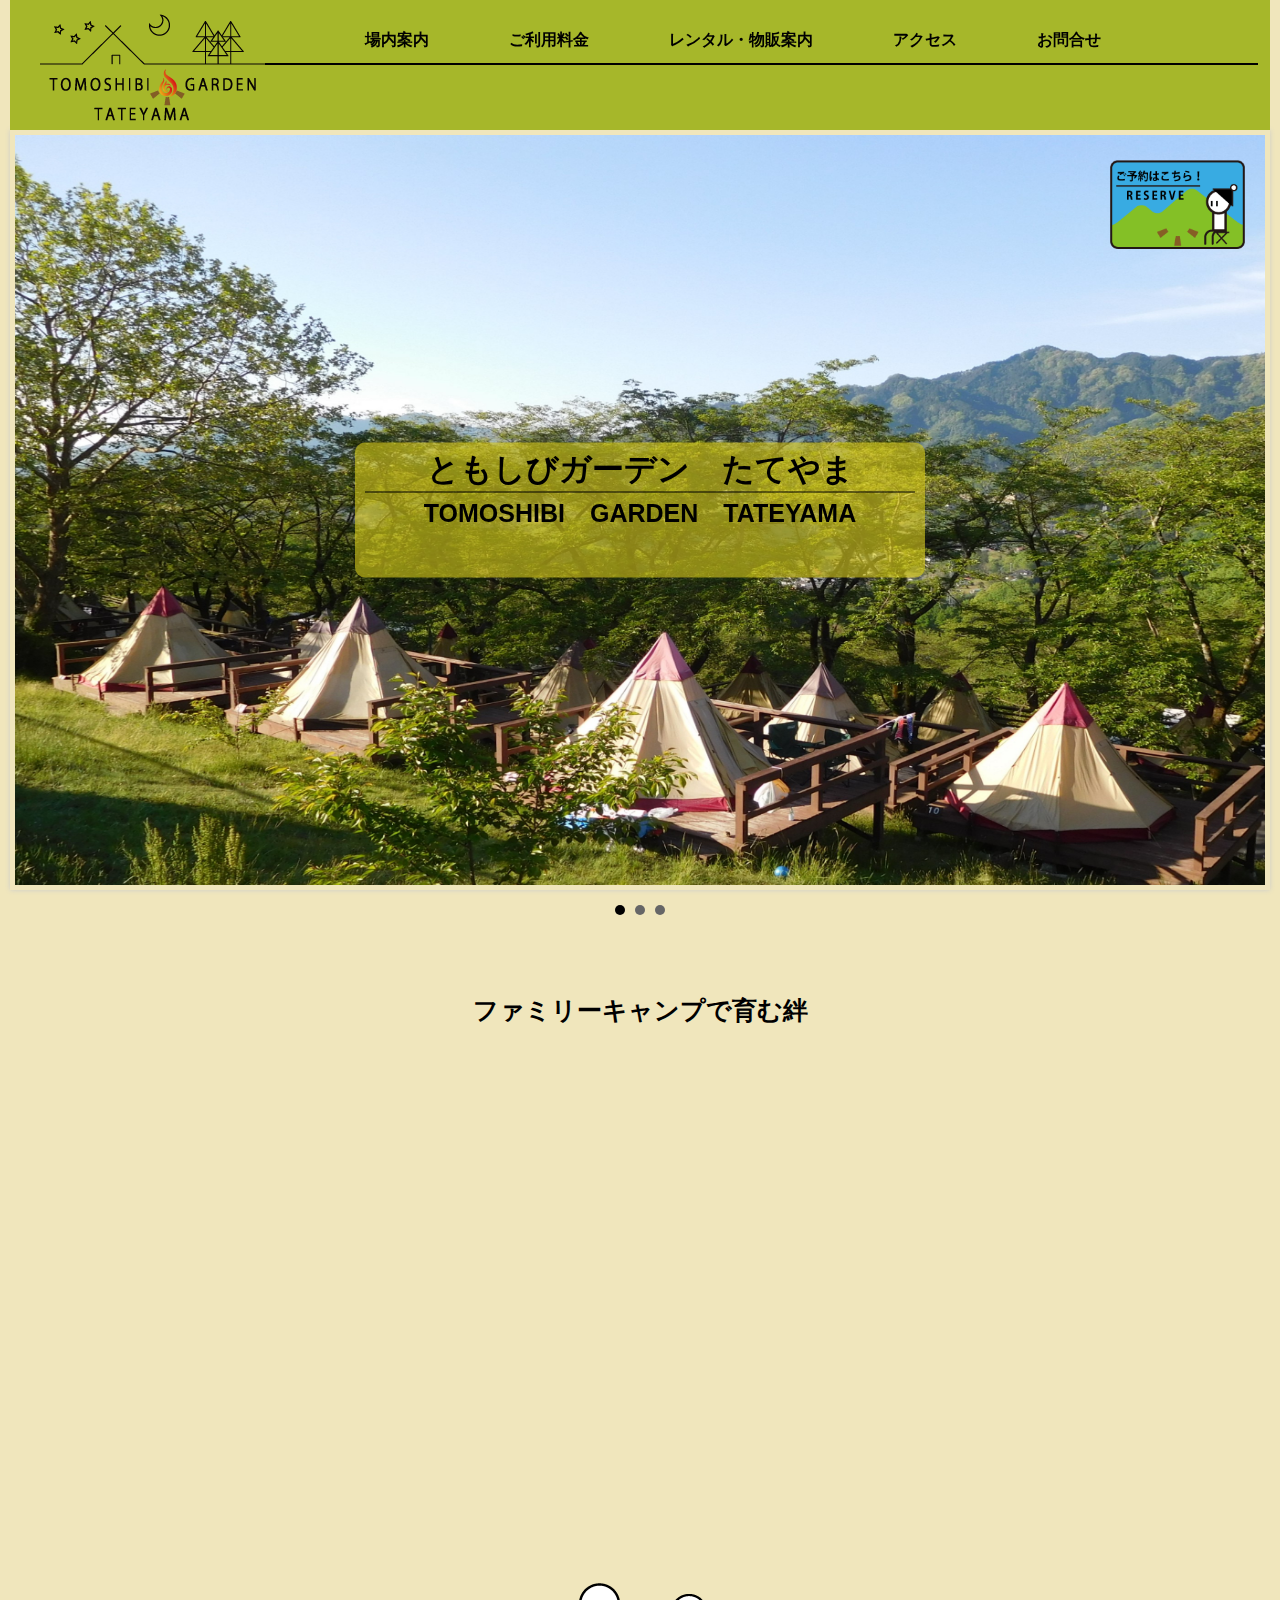
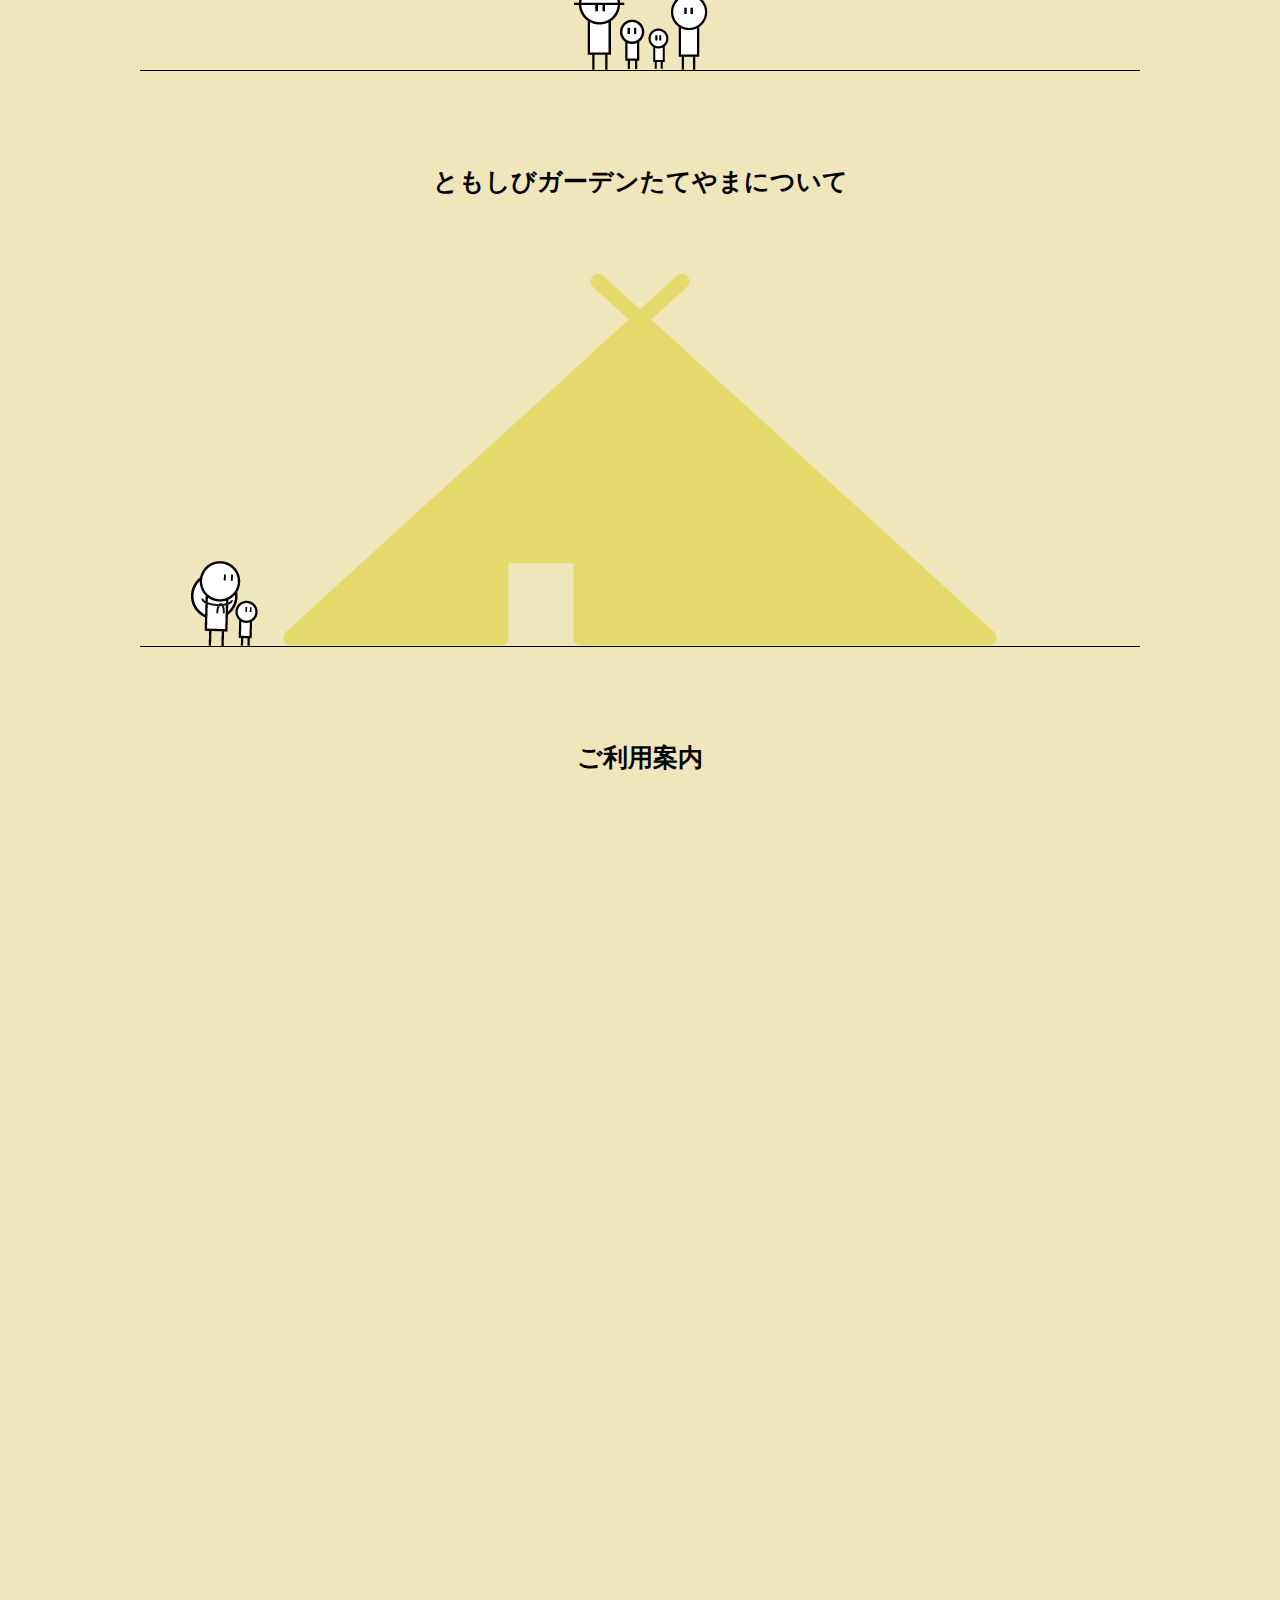
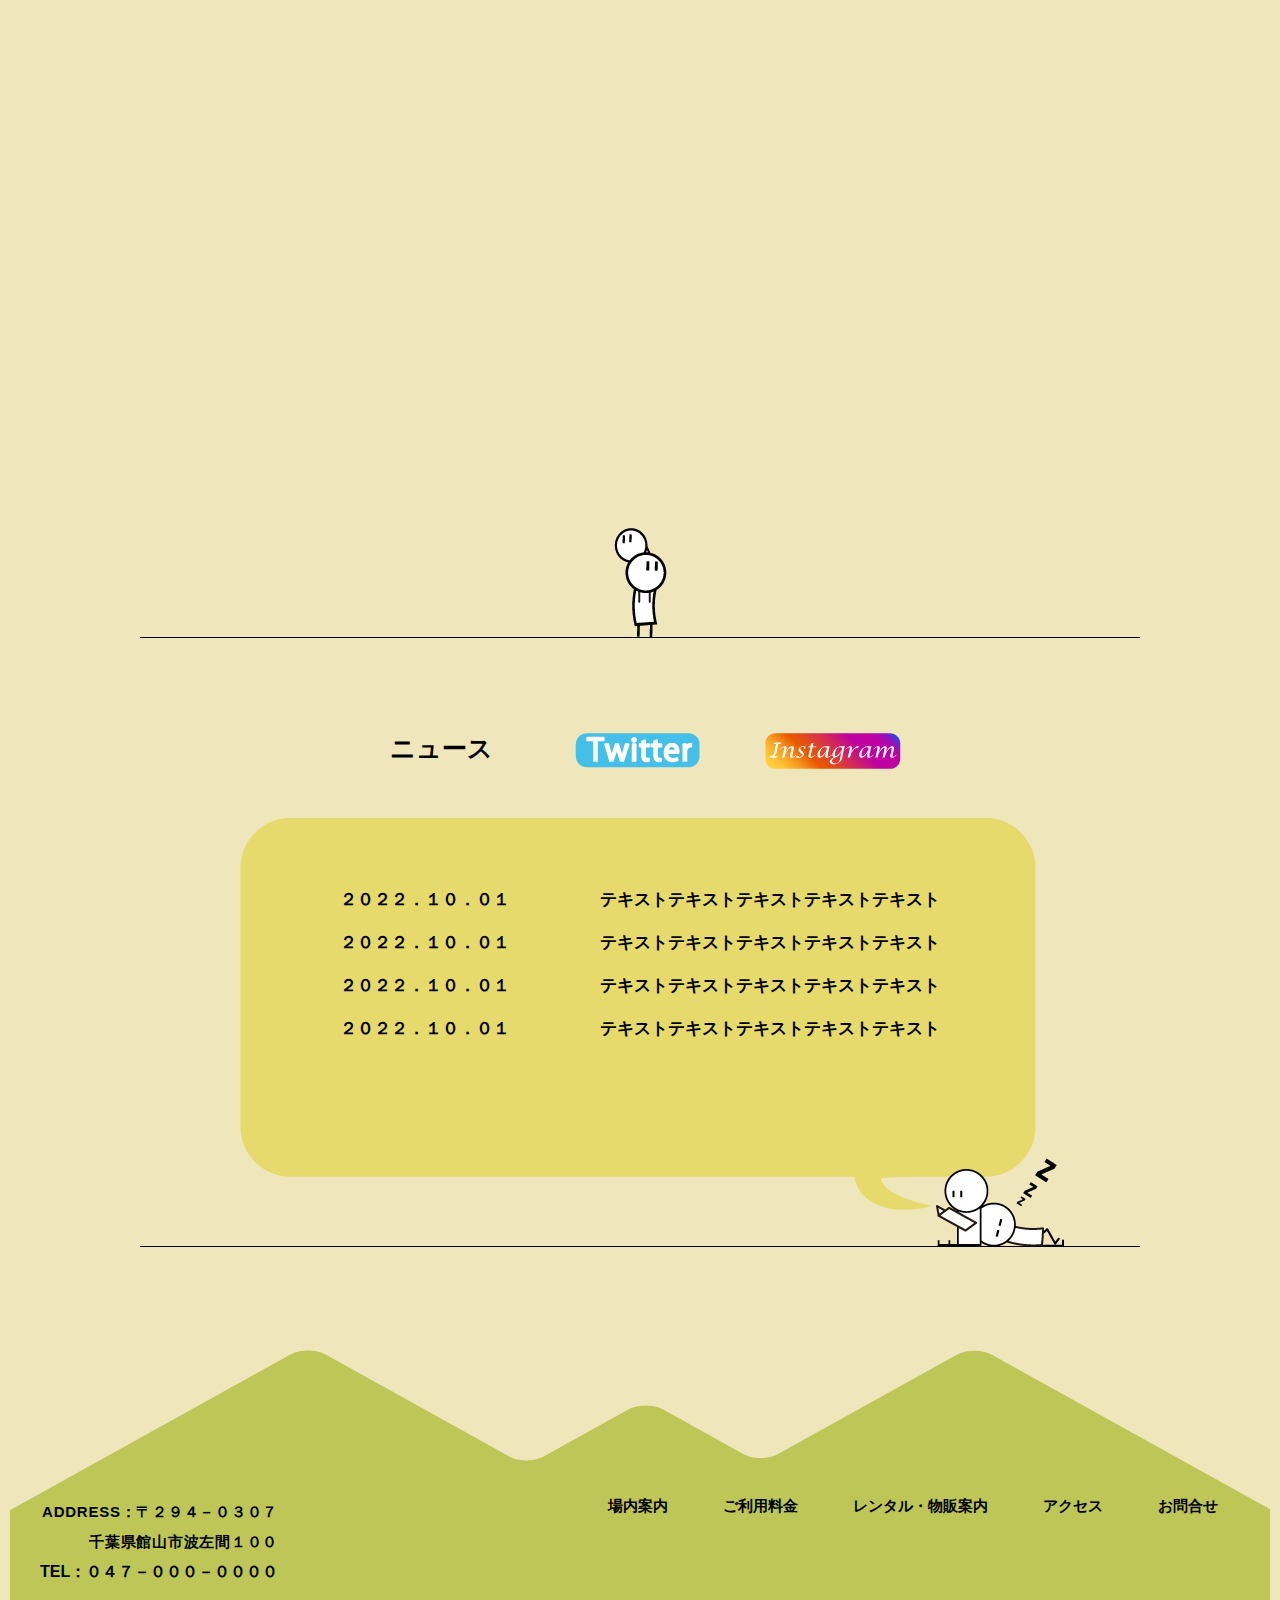
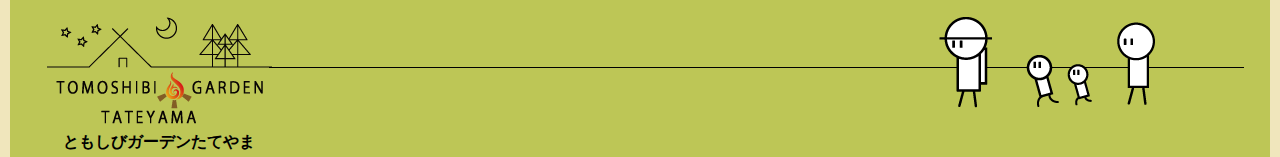
==== commit ab621a01: "commit" ====
--- a/index.html
+++ b/index.html
@@ -30,7 +30,7 @@
             </ul>
         </div>
 
-         <!--ハンバーガーフルスクリーン（レスポンス時表示）-->
+         <!--ハンバーガーフルスクリーン（レスポンス時）-->
         <button id="open">
             button
         </button>
--- a/assets/css/common.css
+++ b/assets/css/common.css
@@ -21,17 +21,17 @@
 
 /* ---------------------------------------------- */
 
-
 body {
     background-color: #F0E6BC;
-    margin-right: auto;
-    margin-left: auto;
+    width: 100%;
+    margin: 0 auto;
     font-family: '小塚ゴシック Pro', 'Kozuka Gothic Pro', sans-serif;
     font-weight: 700;
-    width: 1260px;
-}
-
-body,
+    max-width: 1260px;
+    padding: 0;
+    list-style: none;
+}
+
 ul,
 p,
 h1,
@@ -82,6 +82,7 @@
 header {
     display: flex;
     width: 100%;
+    max-width: 1260px;
     height: 110px;
     background: rgb(166, 183, 42);
     padding-top: 10px;
@@ -170,15 +171,6 @@
 
 header button {
     display: none;
-    background-image: url(../images/common/ham_open.png);
-    background-repeat: no-repeat;
-    background-size: contain;
-    color: transparent;
-    height: 30%;
-    width: 20%;
-    background-color: transparent;
-    border: none;
-
 }
 
 #ham_nav {
@@ -195,19 +187,19 @@
     background-image: url(../images/common/ham_close.png);
     position: absolute;
     top: 5%;
-    left: 80%;
-    height: 5%;
-    width: 15%;
+    left: 70%;
+    height: 40%;
+    width: 20%;
 }
 
 #ham_nav ul {
-    margin-top: 20%;
+    margin-top: 30%;
     text-align: center;
 }
 
 #ham_nav ul li {
     font-size: 27px;
-    margin-bottom: 10px;
+    margin-bottom: 30px;
 }
 
 #ham_nav ul li a {
@@ -299,8 +291,8 @@
     background-size: contain;
     position: fixed;
     z-index: 2;
-    top: 140px;
-    left: 1100px;
+    top: 160px;
+    margin-left: 1100px;
     width: 135px;
     height: 135px;
     transition: 0.5s;
@@ -312,8 +304,8 @@
     background-size: contain;
     position: fixed;
     z-index: 2;
-    top: 150px;
-    left: 1100px;
+    top: 170px;
+    margin-left: 1100px; 
     width: 150px;
     height: 150px;
 }
@@ -482,15 +474,12 @@
     /* --------------------header-------------------- */
     header {
         opacity: 0.7;
-        height: 10%;
         text-align: left;
         padding-right: auto;
         padding-left: auto;
-        justify-content: space-around;
     }
 
     header .h_logo {
-        background-image: url(../images/common/logo.png);
         height: 30%;
         width: 40%;
         background-size: contain;
@@ -498,17 +487,24 @@
         padding-top: auto;
         font-size: 20px;
         text-align: center;
-        transition: 0.5s;
-        margin-left: 0;
-    }
-
-    header .h_logo a {
-        display: none;
-    }
+        margin-left: 30px;
+        margin-top: 20px;
+    }
+
 
     header .h_logo:hover {
-        display: none;
-    }
+        height: 33px;
+        width: 90px;
+        background-size: contain;
+        background-repeat: no-repeat;
+        padding-top: auto;
+        font-size: 20px;
+        text-align: center;
+        margin-left: 30px;
+        margin-top: 20px;
+    
+    }
+    
 
     header .h_logo::after {
         content: "";
@@ -517,14 +513,27 @@
         height: 1px;
         background-color: black;
         position: absolute;
-        top: 40%;
+        top: 33px;
         left: 100%;
     }
+
+
+
+    header .h_logo a {
+        display: none;
+    }
+
+    header .h_logo:hover {
+        display: none;
+    }
+
+    
 
     header>p {
         display: block;
-        font-size: 5px;
-        margin-top: 50px;
+        font-size: 16px;
+        margin-top: 70px;
+        margin-left: 250px;
     }
 
     header .fat-nav {
@@ -536,10 +545,18 @@
 
     /* ------メニュー表示時、非表示------ */
     header button {
+        background-image: url(../images/common/ham_open.png);
+        background-repeat: no-repeat;
+        background-size: contain;
+        color: transparent;
+        height: 40%;
+        width: 20%;
+        background-color: transparent;
+        border: none;    
         display: block;
         position: absolute;
-        top: 20%;
-        left: 80%;
+        top: 12px;
+        left: 70%;
     }
 
 
@@ -554,7 +571,6 @@
 
     .mainvisual {
         position: relative;
-        top: 90px;
         margin-right: auto;
         margin-left: auto;
         height: 1000%;
--- a/assets/css/style.css
+++ b/assets/css/style.css
@@ -422,7 +422,7 @@
 }
 
 main .content .content_button:hover{
- display: none;
+  transform:none;
 } 
 
   
@@ -492,7 +492,7 @@
    }
 
    main article .news_title .bt_twitter:hover{
-    display: none;
+    margin-top: 20px;
   }
 
   main article .news_title .bt_instagram{
@@ -501,7 +501,7 @@
   }
 
   main article .news_title .bt_instagram:hover{
-    display: none;
+    margin-top: 20px;
   } 
 
 
